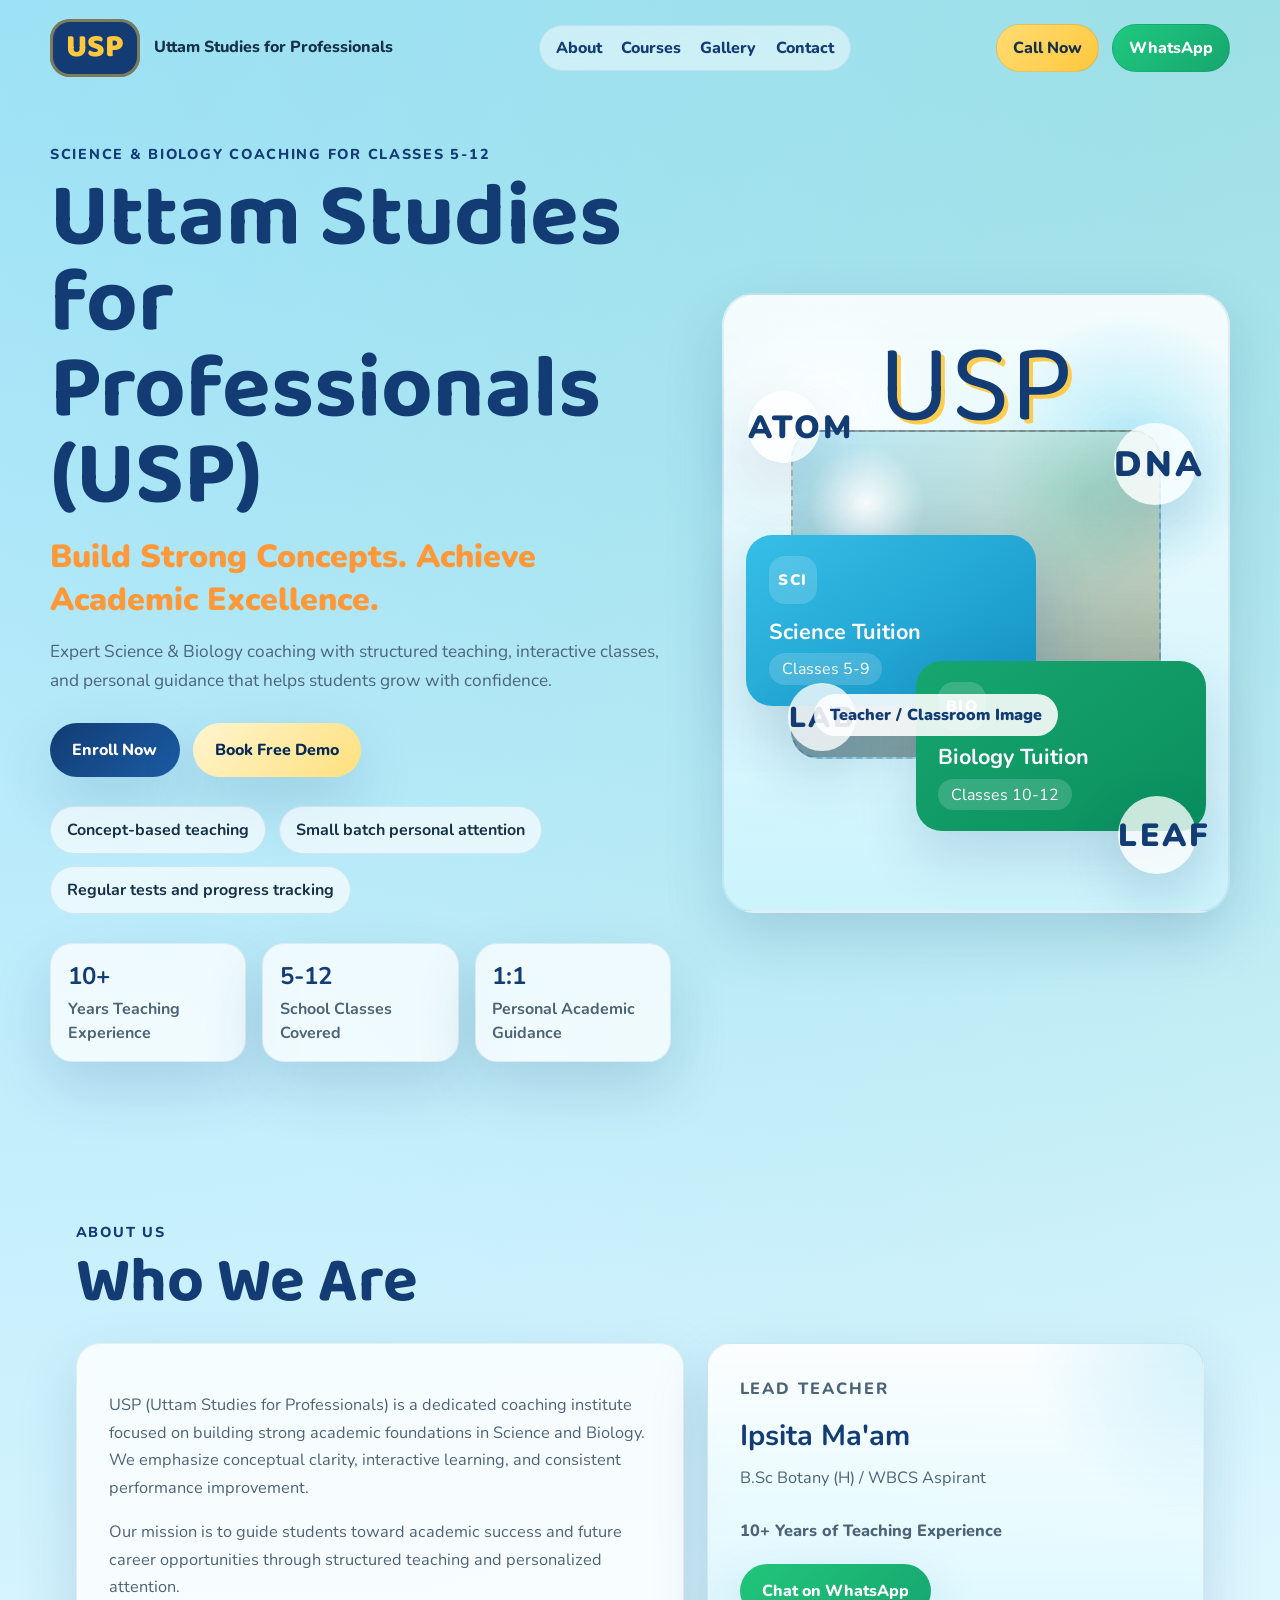
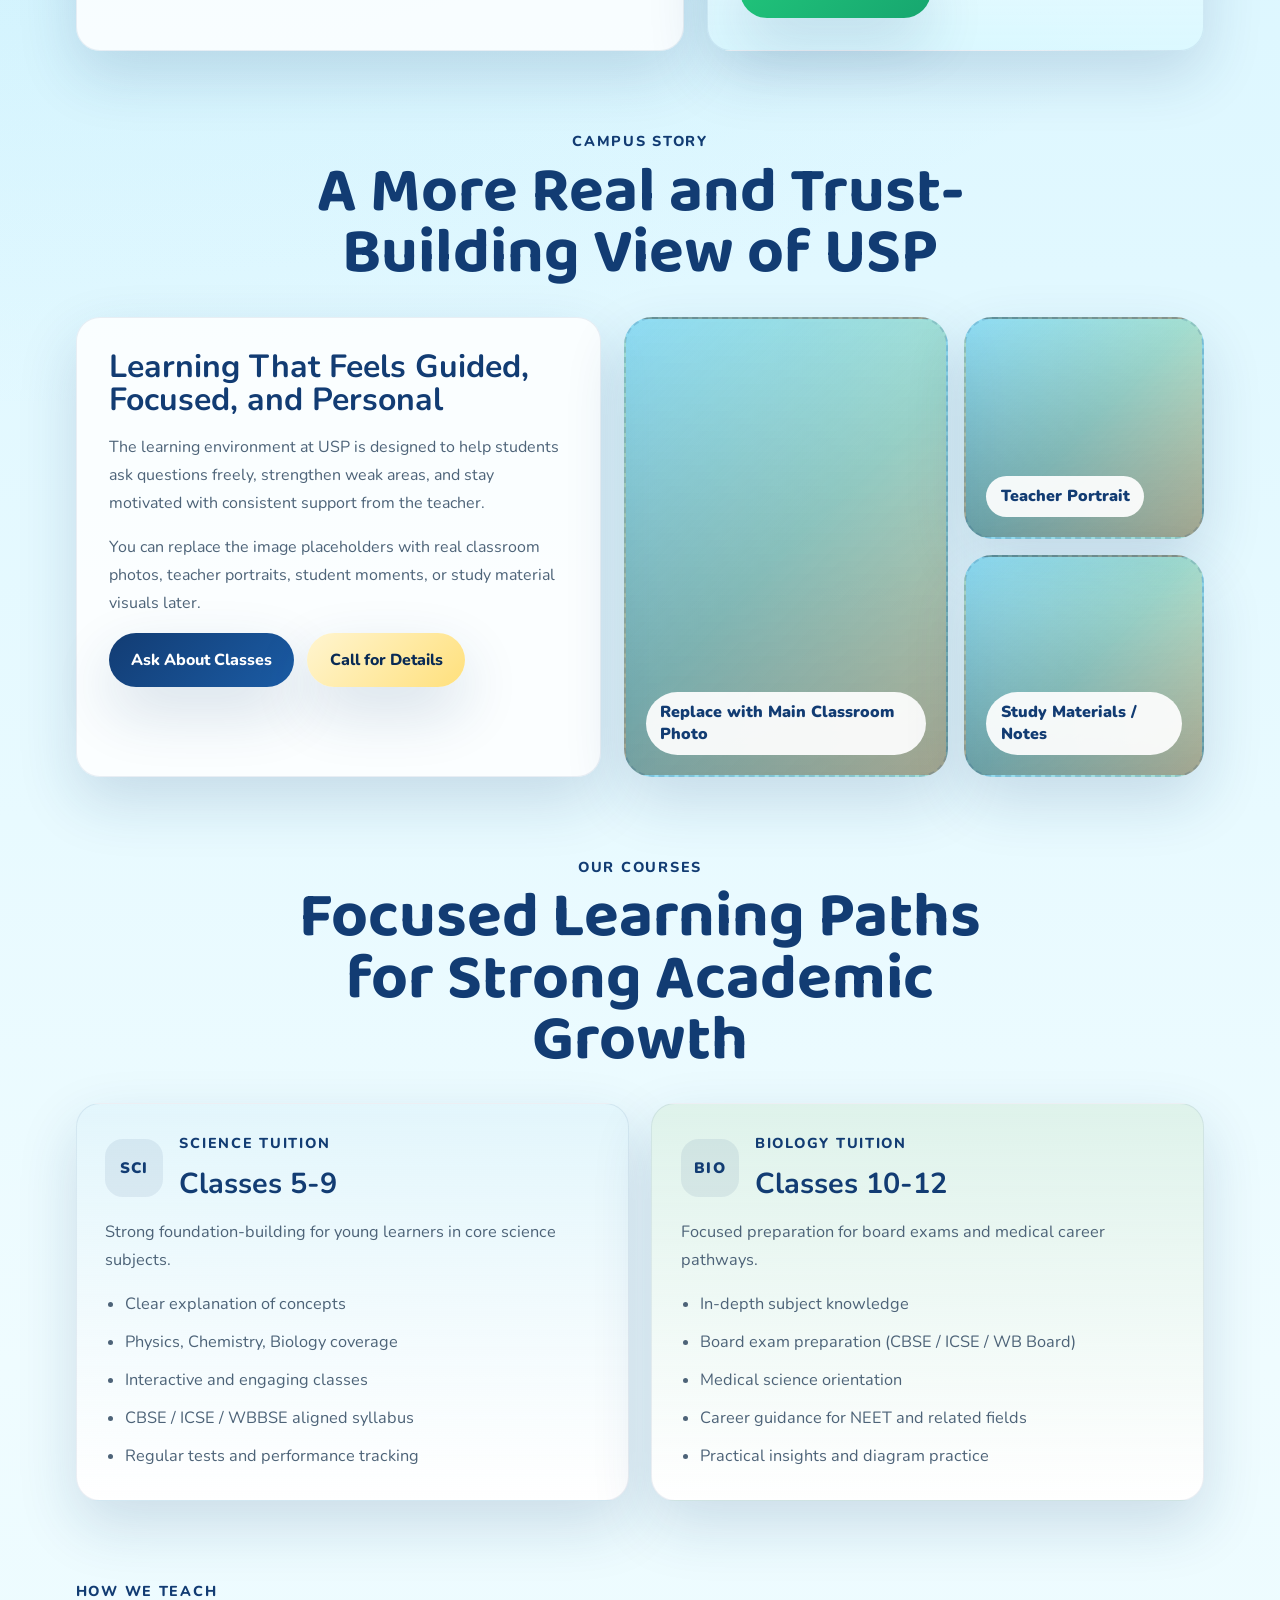
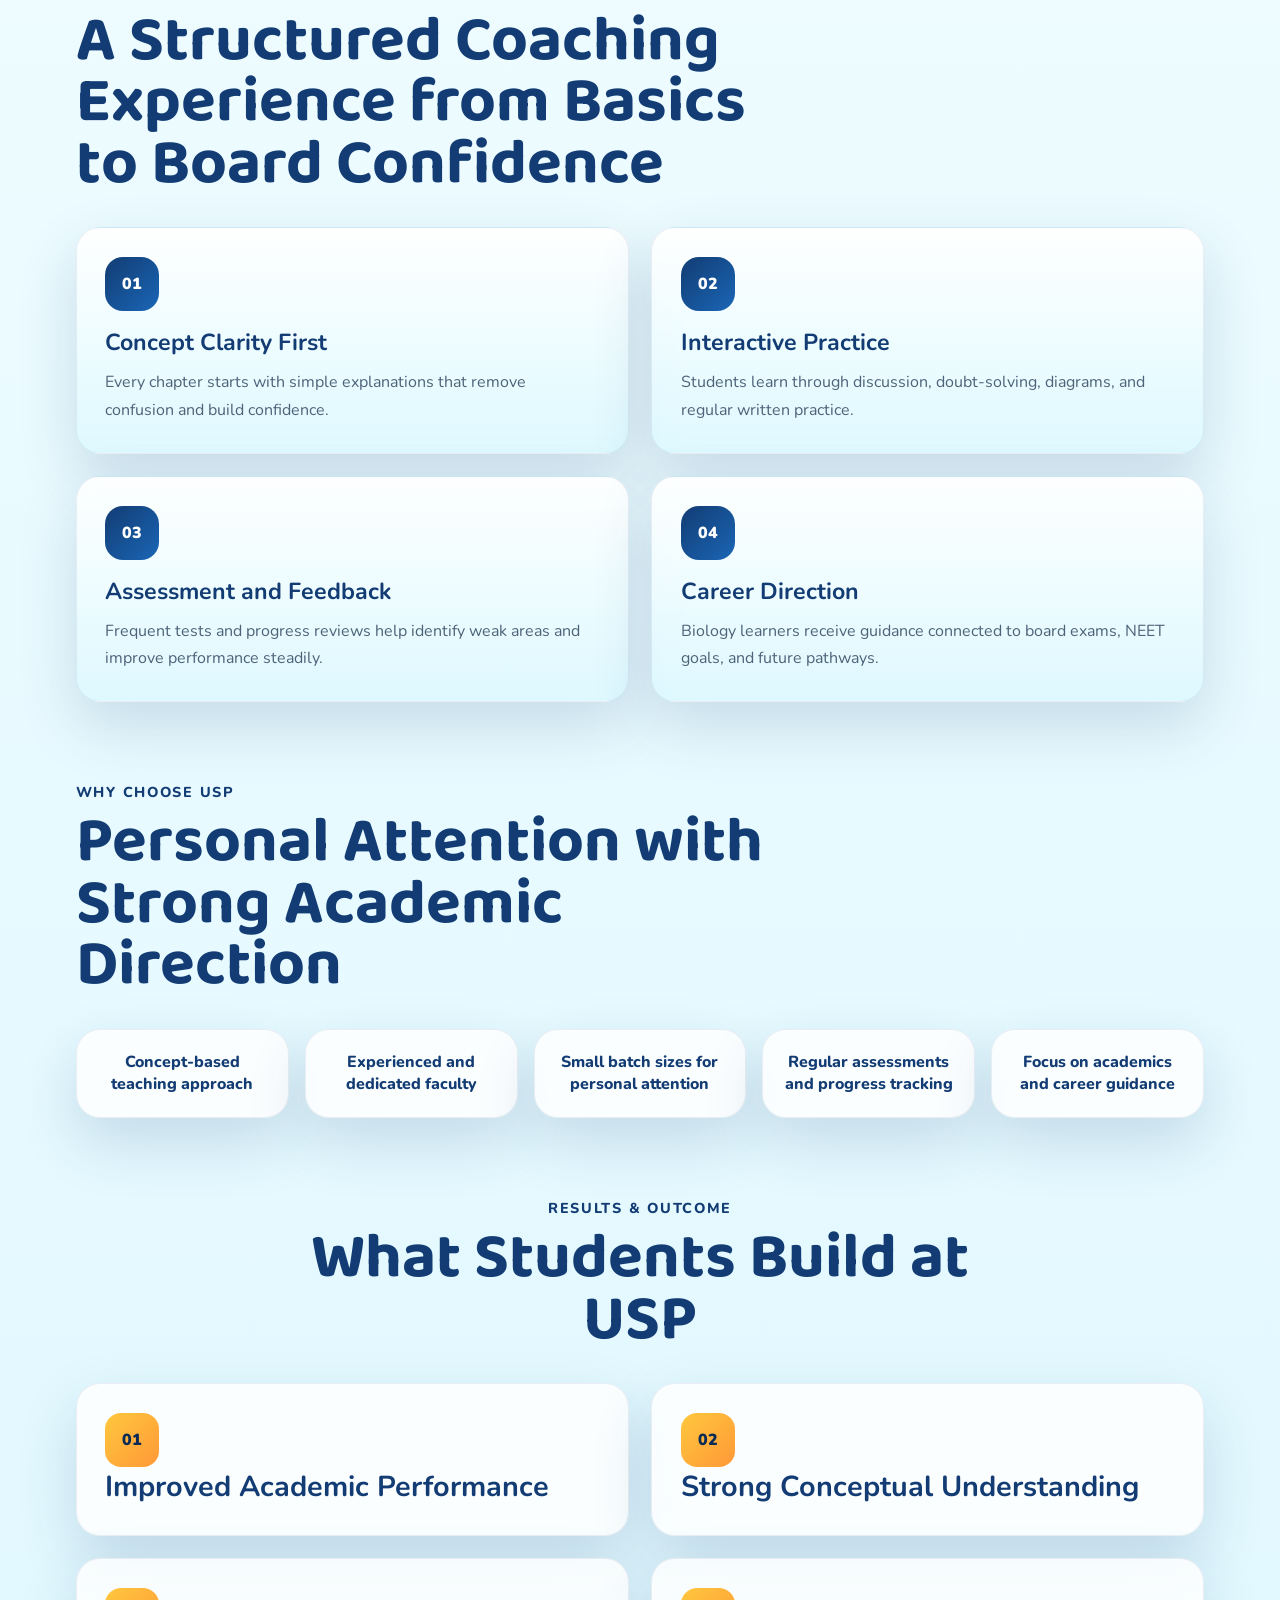
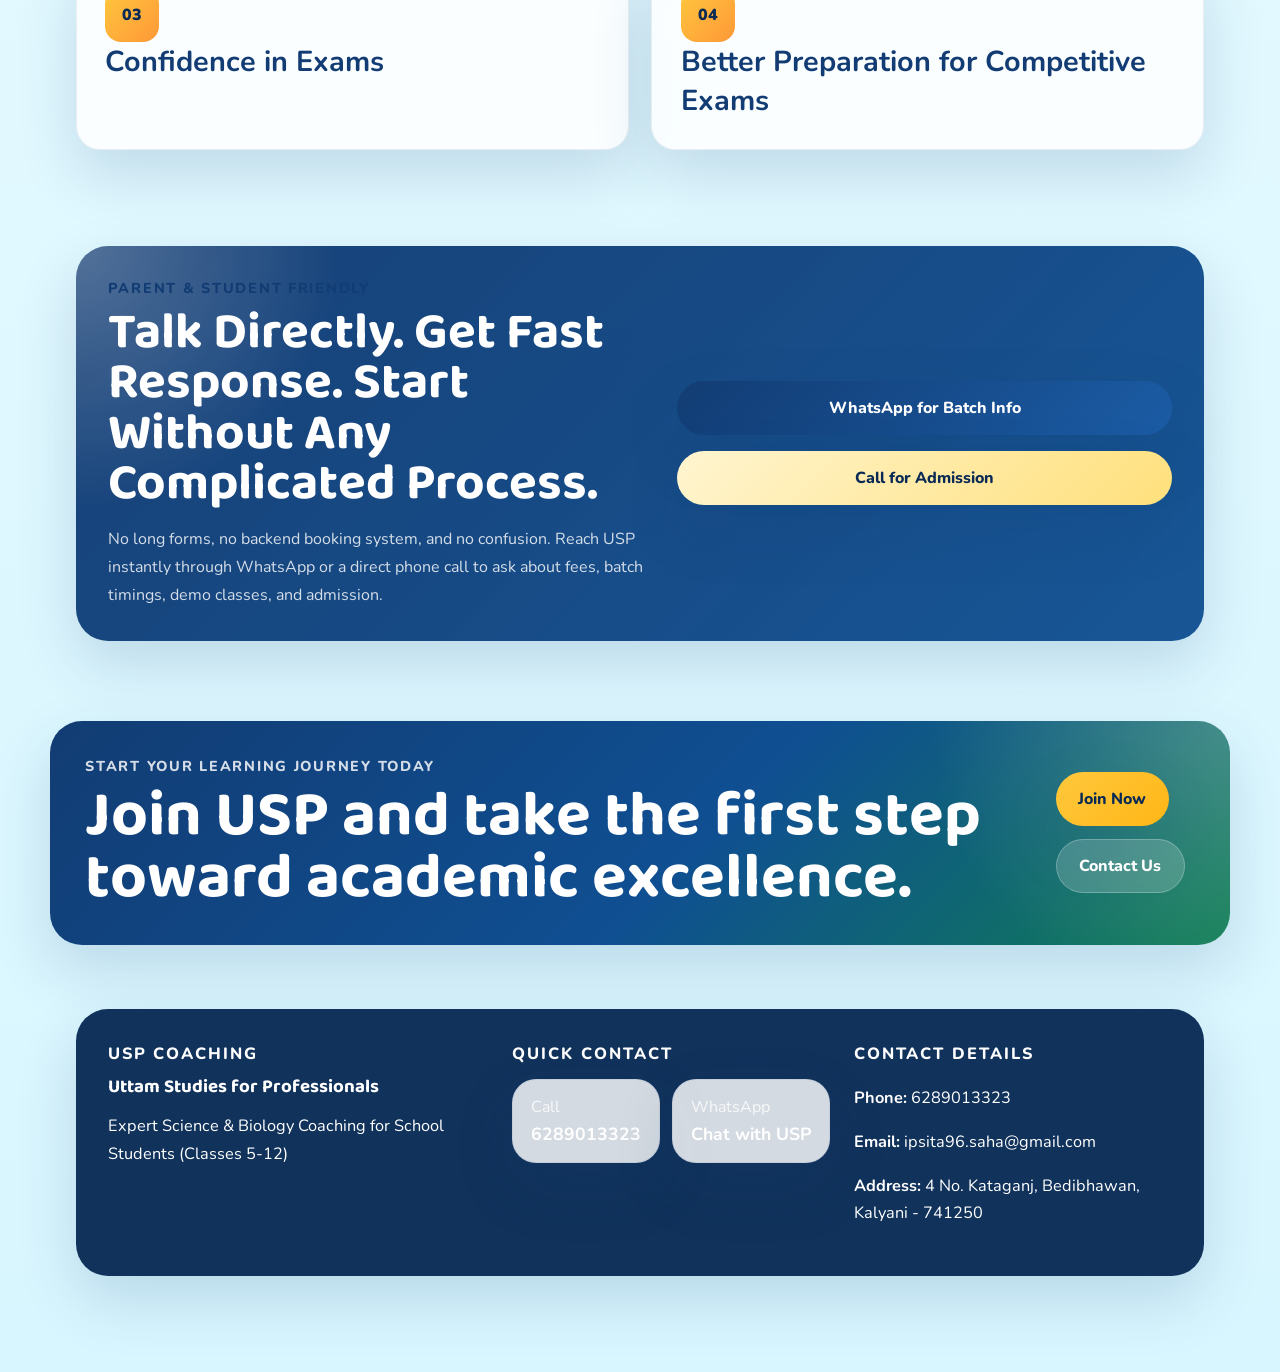
==== index.html @ 542efb3a "2nd commit" ====
<!DOCTYPE html>
<html lang="en">
<head>
  <meta charset="UTF-8">
  <meta name="viewport" content="width=device-width, initial-scale=1.0">
  <title>USP | Uttam Studies for Professionals</title>
  <meta
    name="description"
    content="Expert Science and Biology coaching for Classes 5-12 with concept-based learning, regular assessments, and personal guidance."
  >
  <link rel="preconnect" href="https://fonts.googleapis.com">
  <link rel="preconnect" href="https://fonts.gstatic.com" crossorigin>
  <link href="https://fonts.googleapis.com/css2?family=Baloo+2:wght@600;700&family=Nunito:wght@400;600;700;800&display=swap" rel="stylesheet">
  <link rel="stylesheet" href="styles.css">
</head>
<body>
  <div class="page-shell">
    <header class="hero">
      <nav class="topbar">
        <a class="brand" href="#home">
          <span class="brand-mark">USP</span>
          <span class="brand-text">Uttam Studies for Professionals</span>
        </a>
        <div class="topbar-links">
          <a href="#about">About</a>
          <a href="#courses">Courses</a>
          <a href="#gallery">Gallery</a>
          <a href="#contact">Contact</a>
        </div>
        <div class="topbar-actions">
          <a class="mini-action call" href="tel:+916289013323">Call Now</a>
          <a
            class="mini-action whatsapp"
            href="https://wa.me/916289013323?text=Hello%20USP%2C%20I%20want%20to%20know%20about%20admission."
            target="_blank"
            rel="noreferrer"
          >
            WhatsApp
          </a>
        </div>
      </nav>

      <section class="hero-panel" id="home">
        <div class="hero-copy">
          <p class="eyebrow">Science & Biology Coaching for Classes 5-12</p>
          <h1>Uttam Studies for Professionals (USP)</h1>
          <p class="subheading">Build Strong Concepts. Achieve Academic Excellence.</p>
          <p class="tagline">
            Expert Science & Biology coaching with structured teaching, interactive classes,
            and personal guidance that helps students grow with confidence.
          </p>

          <div class="hero-buttons">
            <a
              class="button primary"
              href="https://wa.me/916289013323?text=Hello%20USP%2C%20I%20want%20to%20enroll."
              target="_blank"
              rel="noreferrer"
            >
              Enroll Now
            </a>
            <a class="button secondary" href="tel:+916289013323">Book Free Demo</a>
          </div>

          <ul class="hero-highlights">
            <li>Concept-based teaching</li>
            <li>Small batch personal attention</li>
            <li>Regular tests and progress tracking</li>
          </ul>

          <div class="hero-stats">
            <div class="stat-chip">
              <strong>10+</strong>
              <span>Years Teaching Experience</span>
            </div>
            <div class="stat-chip">
              <strong>5-12</strong>
              <span>School Classes Covered</span>
            </div>
            <div class="stat-chip">
              <strong>1:1</strong>
              <span>Personal Academic Guidance</span>
            </div>
          </div>
        </div>

        <div class="hero-visual" aria-hidden="true">
          <div class="usp-badge">USP</div>
          <div class="visual-photo main-photo">
            <span>Teacher / Classroom Image</span>
          </div>
          <div class="visual-card science">
            <span class="icon">SCI</span>
            <strong>Science Tuition</strong>
            <span>Classes 5-9</span>
          </div>
          <div class="visual-card biology">
            <span class="icon">BIO</span>
            <strong>Biology Tuition</strong>
            <span>Classes 10-12</span>
          </div>
          <div class="floating atom">ATOM</div>
          <div class="floating dna">DNA</div>
          <div class="floating leaf">LEAF</div>
          <div class="floating flask">LAB</div>
        </div>
      </section>
    </header>

    <main>
      <section class="section about" id="about">
        <div class="section-heading">
          <p class="section-kicker">About Us</p>
          <h2>Who We Are</h2>
        </div>
        <div class="about-grid">
          <div class="about-copy card">
            <p>
              USP (Uttam Studies for Professionals) is a dedicated coaching institute focused on
              building strong academic foundations in Science and Biology. We emphasize conceptual
              clarity, interactive learning, and consistent performance improvement.
            </p>
            <p>
              Our mission is to guide students toward academic success and future career
              opportunities through structured teaching and personalized attention.
            </p>
          </div>

          <div class="teacher card">
            <p class="teacher-label">Lead Teacher</p>
            <h3>Ipsita Ma'am</h3>
            <p class="teacher-qual">B.Sc Botany (H) / WBCS Aspirant</p>
            <p class="teacher-exp">10+ Years of Teaching Experience</p>
            <a
              class="button tertiary"
              href="https://wa.me/916289013323?text=Hello%20Ipsita%20Ma%27am%2C%20I%20want%20to%20know%20more%20about%20USP."
              target="_blank"
              rel="noreferrer"
            >
              Chat on WhatsApp
            </a>
          </div>
        </div>
      </section>

      <section class="section image-story" id="gallery">
        <div class="section-heading centered">
          <p class="section-kicker">Campus Story</p>
          <h2>A More Real and Trust-Building View of USP</h2>
        </div>
        <div class="story-grid">
          <article class="story-copy card">
            <h3>Learning That Feels Guided, Focused, and Personal</h3>
            <p>
              The learning environment at USP is designed to help students ask questions freely,
              strengthen weak areas, and stay motivated with consistent support from the teacher.
            </p>
            <p>
              You can replace the image placeholders with real classroom photos, teacher portraits,
              student moments, or study material visuals later.
            </p>
            <div class="story-actions">
              <a
                class="button primary"
                href="https://wa.me/916289013323?text=Hello%20USP%2C%20I%20want%20to%20visit%20or%20know%20more%20about%20the%20classes."
                target="_blank"
                rel="noreferrer"
              >
                Ask About Classes
              </a>
              <a class="button secondary" href="tel:+916289013323">Call for Details</a>
            </div>
          </article>

          <div class="gallery-grid">
            <div class="gallery-card large">
              <span>Replace with Main Classroom Photo</span>
            </div>
            <div class="gallery-card">
              <span>Teacher Portrait</span>
            </div>
            <div class="gallery-card">
              <span>Study Materials / Notes</span>
            </div>
          </div>
        </div>
      </section>

      <section class="section courses" id="courses">
        <div class="section-heading centered">
          <p class="section-kicker">Our Courses</p>
          <h2>Focused Learning Paths for Strong Academic Growth</h2>
        </div>

        <div class="course-grid">
          <article class="course-card science-card">
            <div class="course-head">
              <span class="course-icon">SCI</span>
              <div>
                <p class="course-tag">Science Tuition</p>
                <h3>Classes 5-9</h3>
              </div>
            </div>
            <p class="course-desc">
              Strong foundation-building for young learners in core science subjects.
            </p>
            <ul class="feature-list">
              <li>Clear explanation of concepts</li>
              <li>Physics, Chemistry, Biology coverage</li>
              <li>Interactive and engaging classes</li>
              <li>CBSE / ICSE / WBBSE aligned syllabus</li>
              <li>Regular tests and performance tracking</li>
            </ul>
          </article>

          <article class="course-card biology-card">
            <div class="course-head">
              <span class="course-icon">BIO</span>
              <div>
                <p class="course-tag">Biology Tuition</p>
                <h3>Classes 10-12</h3>
              </div>
            </div>
            <p class="course-desc">
              Focused preparation for board exams and medical career pathways.
            </p>
            <ul class="feature-list">
              <li>In-depth subject knowledge</li>
              <li>Board exam preparation (CBSE / ICSE / WB Board)</li>
              <li>Medical science orientation</li>
              <li>Career guidance for NEET and related fields</li>
              <li>Practical insights and diagram practice</li>
            </ul>
          </article>
        </div>
      </section>

      <section class="section process" id="experience">
        <div class="section-heading">
          <p class="section-kicker">How We Teach</p>
          <h2>A Structured Coaching Experience from Basics to Board Confidence</h2>
        </div>
        <div class="process-grid">
          <article class="process-card">
            <span>01</span>
            <h3>Concept Clarity First</h3>
            <p>Every chapter starts with simple explanations that remove confusion and build confidence.</p>
          </article>
          <article class="process-card">
            <span>02</span>
            <h3>Interactive Practice</h3>
            <p>Students learn through discussion, doubt-solving, diagrams, and regular written practice.</p>
          </article>
          <article class="process-card">
            <span>03</span>
            <h3>Assessment and Feedback</h3>
            <p>Frequent tests and progress reviews help identify weak areas and improve performance steadily.</p>
          </article>
          <article class="process-card">
            <span>04</span>
            <h3>Career Direction</h3>
            <p>Biology learners receive guidance connected to board exams, NEET goals, and future pathways.</p>
          </article>
        </div>
      </section>

      <section class="section reasons" id="why-us">
        <div class="section-heading">
          <p class="section-kicker">Why Choose USP</p>
          <h2>Personal Attention with Strong Academic Direction</h2>
        </div>
        <div class="pill-grid">
          <div class="pill-card">Concept-based teaching approach</div>
          <div class="pill-card">Experienced and dedicated faculty</div>
          <div class="pill-card">Small batch sizes for personal attention</div>
          <div class="pill-card">Regular assessments and progress tracking</div>
          <div class="pill-card">Focus on academics and career guidance</div>
        </div>
      </section>

      <section class="section outcomes" id="results">
        <div class="section-heading centered">
          <p class="section-kicker">Results & Outcome</p>
          <h2>What Students Build at USP</h2>
        </div>
        <div class="outcome-grid">
          <div class="outcome-card">
            <span>01</span>
            <h3>Improved Academic Performance</h3>
          </div>
          <div class="outcome-card">
            <span>02</span>
            <h3>Strong Conceptual Understanding</h3>
          </div>
          <div class="outcome-card">
            <span>03</span>
            <h3>Confidence in Exams</h3>
          </div>
          <div class="outcome-card">
            <span>04</span>
            <h3>Better Preparation for Competitive Exams</h3>
          </div>
        </div>
      </section>

      <section class="section highlight-strip">
        <div class="highlight-panel">
          <div class="highlight-copy">
            <p class="section-kicker">Parent & Student Friendly</p>
            <h2>Talk Directly. Get Fast Response. Start Without Any Complicated Process.</h2>
            <p>
              No long forms, no backend booking system, and no confusion. Reach USP instantly through
              WhatsApp or a direct phone call to ask about fees, batch timings, demo classes, and admission.
            </p>
          </div>
          <div class="highlight-actions">
            <a
              class="button primary"
              href="https://wa.me/916289013323?text=Hello%20USP%2C%20please%20share%20batch%20timings%20and%20fees."
              target="_blank"
              rel="noreferrer"
            >
              WhatsApp for Batch Info
            </a>
            <a class="button secondary" href="tel:+916289013323">Call for Admission</a>
          </div>
        </div>
      </section>

      <section class="section cta-banner" id="join">
        <div class="cta-copy">
          <p class="section-kicker light">Start Your Learning Journey Today</p>
          <h2>Join USP and take the first step toward academic excellence.</h2>
        </div>
        <div class="cta-actions">
          <a
            class="button primary light"
            href="https://wa.me/916289013323?text=Hello%20USP%2C%20I%20want%20to%20join%20the%20classes."
            target="_blank"
            rel="noreferrer"
          >
            Join Now
          </a>
          <a class="button secondary light" href="tel:+916289013323">Contact Us</a>
        </div>
      </section>
    </main>

    <footer class="footer" id="contact">
      <div class="footer-grid">
        <div>
          <p class="footer-title">USP Coaching</p>
          <h3>Uttam Studies for Professionals</h3>
          <p>Expert Science & Biology Coaching for School Students (Classes 5-12)</p>
        </div>

        <div>
          <p class="footer-title">Quick Contact</p>
          <div class="footer-actions">
            <a class="contact-card" href="tel:+916289013323">
              <span>Call</span>
              <strong>6289013323</strong>
            </a>
            <a
              class="contact-card"
              href="https://wa.me/916289013323?text=Hello%20USP%2C%20please%20share%20course%20details."
              target="_blank"
              rel="noreferrer"
            >
              <span>WhatsApp</span>
              <strong>Chat with USP</strong>
            </a>
          </div>
        </div>

        <div>
          <p class="footer-title">Contact Details</p>
          <p><strong>Phone:</strong> 6289013323</p>
          <p><strong>Email:</strong> ipsita96.saha@gmail.com</p>
          <p><strong>Address:</strong> 4 No. Kataganj, Bedibhawan, Kalyani - 741250</p>
        </div>
      </div>
    </footer>

    <div class="mobile-bar">
      <a class="mobile-action call" href="tel:+916289013323">Call</a>
      <a
        class="mobile-action whatsapp"
        href="https://wa.me/916289013323?text=Hello%20USP%2C%20I%20need%20admission%20details."
        target="_blank"
        rel="noreferrer"
      >
        WhatsApp
      </a>
    </div>
  </div>
</body>
</html>
---- styles.css ----
:root {
  --bg: #dff7ff;
  --bg-soft: #f6fdff;
  --navy: #123c73;
  --navy-deep: #092a55;
  --sky: #36bee8;
  --sky-soft: #7ddcf6;
  --green: #17a66f;
  --green-deep: #0f7d53;
  --sun: #ffc83d;
  --orange: #ff9838;
  --ink: #173047;
  --muted: #4d6378;
  --white: #ffffff;
  --shadow: 0 24px 60px rgba(18, 60, 115, 0.16);
  --radius-xl: 32px;
  --radius-lg: 24px;
  --radius-md: 18px;
}

* {
  box-sizing: border-box;
}

html {
  scroll-behavior: smooth;
}

body {
  margin: 0;
  font-family: "Nunito", "Segoe UI", sans-serif;
  color: var(--ink);
  background:
    radial-gradient(circle at top left, rgba(54, 190, 232, 0.28), transparent 32%),
    radial-gradient(circle at top right, rgba(23, 166, 111, 0.18), transparent 24%),
    linear-gradient(180deg, #c9f1ff 0%, #effcff 48%, #d8f6ff 100%);
}

a {
  color: inherit;
  text-decoration: none;
}

.page-shell {
  overflow: hidden;
}

.hero,
.section,
.footer {
  padding-left: clamp(1rem, 2vw, 2rem);
  padding-right: clamp(1rem, 2vw, 2rem);
}

.topbar {
  max-width: 1180px;
  margin: 0 auto;
  padding-top: 1.2rem;
  display: flex;
  align-items: center;
  justify-content: space-between;
  gap: 1rem;
}

.brand {
  display: inline-flex;
  align-items: center;
  gap: 0.9rem;
  font-weight: 800;
}

.brand-mark {
  display: inline-flex;
  align-items: center;
  justify-content: center;
  min-width: 78px;
  height: 58px;
  padding: 0 1rem;
  border-radius: 20px;
  background: var(--navy);
  color: var(--sun);
  font-family: "Baloo 2", cursive;
  font-size: 2rem;
  line-height: 1;
  box-shadow: inset 0 0 0 3px rgba(255, 200, 61, 0.45);
}

.brand-text {
  max-width: 260px;
  font-size: 1rem;
  line-height: 1.1;
}

.topbar-links {
  display: inline-flex;
  align-items: center;
  gap: 1.2rem;
  padding: 0.7rem 1rem;
  border-radius: 999px;
  background: rgba(255, 255, 255, 0.48);
  border: 1px solid rgba(18, 60, 115, 0.08);
  backdrop-filter: blur(12px);
}

.topbar-links a {
  font-weight: 800;
  color: var(--navy);
}

.topbar-actions,
.hero-buttons,
.cta-actions,
.footer-actions,
.story-actions {
  display: flex;
  flex-wrap: wrap;
  gap: 0.8rem;
}

.mini-action,
.button,
.mobile-action {
  border-radius: 999px;
  font-weight: 800;
  transition: transform 180ms ease, box-shadow 180ms ease, background 180ms ease;
}

.mini-action:hover,
.button:hover,
.mobile-action:hover {
  transform: translateY(-2px);
}

.mini-action {
  padding: 0.75rem 1rem;
  background: rgba(255, 255, 255, 0.72);
  border: 1px solid rgba(18, 60, 115, 0.12);
}

.mini-action.whatsapp,
.mobile-action.whatsapp {
  background: linear-gradient(135deg, #1ec97f, var(--green));
  color: var(--white);
}

.mini-action.call,
.mobile-action.call {
  background: linear-gradient(135deg, #ffdc73, var(--sun));
}

.hero-panel {
  max-width: 1180px;
  margin: 1.2rem auto 0;
  min-height: calc(100vh - 5rem);
  display: grid;
  grid-template-columns: 1.1fr 0.9fr;
  align-items: center;
  gap: clamp(1.5rem, 4vw, 4rem);
  padding: 3rem 0 5rem;
}

.eyebrow,
.section-kicker,
.course-tag,
.teacher-label,
.footer-title {
  margin: 0 0 0.65rem;
  font-size: 0.9rem;
  font-weight: 800;
  text-transform: uppercase;
  letter-spacing: 0.12em;
}

.eyebrow,
.section-kicker,
.course-tag {
  color: var(--navy);
}

.section-kicker.light {
  color: rgba(255, 255, 255, 0.82);
}

.hero-copy h1,
.section-heading h2,
.cta-copy h2,
.footer h3 {
  margin: 0;
  font-family: "Baloo 2", cursive;
  line-height: 0.96;
}

.hero-copy h1 {
  max-width: 620px;
  font-size: clamp(3rem, 7vw, 5.8rem);
  color: var(--navy);
}

.subheading {
  margin: 1rem 0 0;
  font-size: clamp(1.3rem, 2.5vw, 2rem);
  font-weight: 900;
  color: var(--orange);
}

.tagline {
  max-width: 610px;
  margin: 1rem 0 0;
  font-size: 1.08rem;
  line-height: 1.7;
  color: var(--muted);
}

.hero-buttons {
  margin-top: 1.7rem;
}

.button {
  display: inline-flex;
  align-items: center;
  justify-content: center;
  min-height: 54px;
  padding: 0.9rem 1.4rem;
  box-shadow: var(--shadow);
}

.button.primary {
  background: linear-gradient(135deg, var(--navy), #1b5ca5);
  color: var(--white);
}

.button.primary.light {
  background: linear-gradient(135deg, var(--sun), #ffb616);
  color: var(--navy-deep);
}

.button.secondary {
  background: linear-gradient(135deg, #fff5d0, #ffe07c);
  color: var(--navy-deep);
}

.button.secondary.light {
  background: rgba(255, 255, 255, 0.18);
  color: var(--white);
  border: 1px solid rgba(255, 255, 255, 0.24);
  box-shadow: none;
}

.button.tertiary {
  width: fit-content;
  background: linear-gradient(135deg, #21c67b, var(--green));
  color: var(--white);
}

.hero-highlights {
  display: flex;
  flex-wrap: wrap;
  gap: 0.8rem;
  padding: 0;
  margin: 1.8rem 0 0;
  list-style: none;
}

.hero-highlights li {
  padding: 0.75rem 1rem;
  border-radius: 999px;
  background: rgba(255, 255, 255, 0.65);
  border: 1px solid rgba(18, 60, 115, 0.1);
  font-weight: 700;
}

.hero-stats {
  display: grid;
  grid-template-columns: repeat(3, minmax(0, 1fr));
  gap: 1rem;
  margin-top: 1.8rem;
}

.stat-chip {
  padding: 1rem 1.05rem;
  border-radius: 22px;
  background: rgba(255, 255, 255, 0.75);
  border: 1px solid rgba(18, 60, 115, 0.08);
  box-shadow: var(--shadow);
}

.stat-chip strong {
  display: block;
  font-size: 1.5rem;
  color: var(--navy);
}

.stat-chip span {
  display: block;
  margin-top: 0.3rem;
  line-height: 1.5;
  color: var(--muted);
  font-weight: 700;
}

.hero-visual {
  position: relative;
  min-height: 620px;
  border-radius: var(--radius-xl);
  background:
    radial-gradient(circle at 20% 20%, rgba(255, 255, 255, 0.92), transparent 20%),
    radial-gradient(circle at 80% 25%, rgba(125, 220, 246, 0.5), transparent 22%),
    linear-gradient(180deg, rgba(255, 255, 255, 0.88), rgba(208, 246, 255, 0.8));
  border: 2px solid rgba(18, 60, 115, 0.08);
  box-shadow: var(--shadow);
}

.visual-photo {
  position: absolute;
  inset: 8.4rem 4.2rem 9.5rem 4.2rem;
  display: flex;
  align-items: flex-end;
  justify-content: flex-start;
  padding: 1.3rem;
  border-radius: 28px;
  background:
    linear-gradient(180deg, rgba(255, 255, 255, 0.08), rgba(9, 42, 85, 0.35)),
    linear-gradient(135deg, rgba(54, 190, 232, 0.45), rgba(255, 200, 61, 0.38));
  border: 2px dashed rgba(18, 60, 115, 0.2);
  overflow: hidden;
}

.visual-photo::before {
  content: "";
  position: absolute;
  inset: 0;
  background:
    radial-gradient(circle at 20% 22%, rgba(255, 255, 255, 0.9), transparent 15%),
    radial-gradient(circle at 80% 20%, rgba(23, 166, 111, 0.16), transparent 25%),
    linear-gradient(180deg, rgba(255, 255, 255, 0.18), transparent 60%);
}

.visual-photo span {
  position: relative;
  z-index: 1;
  padding: 0.65rem 1rem;
  border-radius: 999px;
  background: rgba(255, 255, 255, 0.88);
  color: var(--navy);
  font-weight: 900;
}

.usp-badge {
  position: absolute;
  top: 2.3rem;
  left: 50%;
  transform: translateX(-50%);
  font-family: "Baloo 2", cursive;
  font-size: clamp(4rem, 9vw, 7rem);
  line-height: 1;
  color: var(--navy);
  text-shadow: 4px 4px 0 rgba(255, 200, 61, 0.9);
}

.visual-card {
  position: absolute;
  width: min(290px, calc(100% - 2rem));
  padding: 1.3rem 1.4rem;
  border-radius: 26px;
  box-shadow: var(--shadow);
  color: var(--white);
}

.visual-card strong {
  display: block;
  font-size: 1.35rem;
}

.visual-card span:last-child {
  display: inline-block;
  margin-top: 0.4rem;
  padding: 0.3rem 0.8rem;
  border-radius: 999px;
  background: rgba(255, 255, 255, 0.16);
}

.visual-card .icon {
  display: inline-flex;
  align-items: center;
  justify-content: center;
  width: 48px;
  height: 48px;
  margin-bottom: 0.8rem;
  border-radius: 16px;
  background: rgba(255, 255, 255, 0.16);
  font-size: 0.95rem;
  letter-spacing: 0.08em;
  font-weight: 900;
}

.visual-card.science {
  top: 15rem;
  left: 1.4rem;
  background: linear-gradient(145deg, var(--sky), #1493c3);
}

.visual-card.biology {
  right: 1.4rem;
  bottom: 5rem;
  background: linear-gradient(145deg, var(--green), #0a8e5d);
}

.floating {
  position: absolute;
  display: grid;
  place-items: center;
  border-radius: 50%;
  background: rgba(255, 255, 255, 0.78);
  box-shadow: var(--shadow);
  animation: drift 5.8s ease-in-out infinite;
  font-size: 0.82rem;
  font-weight: 900;
  letter-spacing: 0.08em;
  color: var(--navy);
}

.floating.atom {
  top: 6rem;
  left: 1.5rem;
  width: 72px;
  height: 72px;
  font-size: 2rem;
}

.floating.dna {
  top: 8rem;
  right: 2rem;
  width: 82px;
  height: 82px;
  font-size: 2.2rem;
  animation-delay: 0.8s;
}

.floating.leaf {
  bottom: 2.3rem;
  right: 2rem;
  width: 78px;
  height: 78px;
  font-size: 2rem;
  animation-delay: 1.6s;
}

.floating.flask {
  bottom: 10rem;
  left: 4rem;
  width: 68px;
  height: 68px;
  font-size: 1.8rem;
  animation-delay: 2.4s;
}

.section {
  max-width: 1180px;
  margin: 0 auto;
  padding-top: 5rem;
}

.section-heading {
  max-width: 720px;
}

.section-heading.centered {
  text-align: center;
  margin-left: auto;
  margin-right: auto;
}

.section-heading h2,
.cta-copy h2 {
  font-size: clamp(2.3rem, 5vw, 4rem);
  color: var(--navy);
}

.card,
.course-card,
.pill-card,
.outcome-card,
.contact-card {
  border-radius: var(--radius-lg);
  background: rgba(255, 255, 255, 0.82);
  border: 1px solid rgba(18, 60, 115, 0.08);
  box-shadow: var(--shadow);
}

.about-grid {
  display: grid;
  grid-template-columns: 1.1fr 0.9fr;
  gap: 1.4rem;
  margin-top: 1.8rem;
}

.image-story {
  position: relative;
}

.story-grid {
  display: grid;
  grid-template-columns: 0.95fr 1.05fr;
  gap: 1.4rem;
  margin-top: 2rem;
}

.story-copy {
  padding: 2rem;
}

.story-copy h3 {
  margin: 0 0 1rem;
  font-size: 2rem;
  line-height: 1.05;
  color: var(--navy);
}

.story-copy p {
  color: var(--muted);
  line-height: 1.75;
}

.gallery-grid {
  display: grid;
  grid-template-columns: 1.15fr 0.85fr;
  gap: 1rem;
}

.gallery-card {
  min-height: 220px;
  border-radius: 28px;
  padding: 1.25rem;
  display: flex;
  align-items: flex-end;
  background:
    linear-gradient(180deg, rgba(255, 255, 255, 0.08), rgba(9, 42, 85, 0.34)),
    linear-gradient(135deg, rgba(54, 190, 232, 0.54), rgba(23, 166, 111, 0.34), rgba(255, 200, 61, 0.42));
  border: 2px dashed rgba(18, 60, 115, 0.16);
  box-shadow: var(--shadow);
}

.gallery-card.large {
  min-height: 460px;
  grid-row: span 2;
}

.gallery-card span {
  padding: 0.6rem 0.9rem;
  border-radius: 999px;
  background: rgba(255, 255, 255, 0.92);
  font-weight: 900;
  color: var(--navy);
}

.about-copy,
.teacher {
  padding: 2rem;
}

.about-copy p,
.teacher p,
.course-desc,
.feature-list li,
.footer p {
  font-size: 1.02rem;
  line-height: 1.7;
  color: var(--muted);
}

.teacher {
  display: flex;
  flex-direction: column;
  justify-content: space-between;
  background:
    radial-gradient(circle at top right, rgba(54, 190, 232, 0.2), transparent 30%),
    linear-gradient(180deg, rgba(255, 255, 255, 0.92), rgba(218, 248, 255, 0.8));
}

.teacher h3,
.course-head h3,
.outcome-card h3 {
  margin: 0;
  font-size: 1.8rem;
  color: var(--navy);
}

.teacher-qual,
.teacher-exp {
  margin-top: 0.5rem;
}

.teacher-exp {
  font-weight: 800;
  color: var(--green-deep);
}

.course-grid,
.outcome-grid,
.process-grid {
  display: grid;
  grid-template-columns: repeat(2, minmax(0, 1fr));
  gap: 1.4rem;
  margin-top: 2rem;
}

.process-card {
  padding: 1.8rem;
  border-radius: var(--radius-lg);
  background:
    linear-gradient(180deg, rgba(255, 255, 255, 0.94), rgba(218, 248, 255, 0.76));
  border: 1px solid rgba(18, 60, 115, 0.08);
  box-shadow: var(--shadow);
}

.process-card span {
  display: inline-flex;
  align-items: center;
  justify-content: center;
  width: 54px;
  height: 54px;
  border-radius: 18px;
  background: linear-gradient(135deg, var(--navy), #1a66b6);
  color: var(--white);
  font-weight: 900;
}

.process-card h3 {
  margin: 1rem 0 0.7rem;
  font-size: 1.45rem;
  color: var(--navy);
}

.process-card p {
  margin: 0;
  line-height: 1.7;
  color: var(--muted);
}

.course-card {
  padding: 1.8rem;
}

.science-card {
  background:
    linear-gradient(180deg, rgba(54, 190, 232, 0.14), rgba(255, 255, 255, 0.96)),
    var(--white);
}

.biology-card {
  background:
    linear-gradient(180deg, rgba(23, 166, 111, 0.14), rgba(255, 255, 255, 0.96)),
    var(--white);
}

.course-head {
  display: flex;
  align-items: center;
  gap: 1rem;
}

.course-icon {
  display: grid;
  place-items: center;
  width: 58px;
  height: 58px;
  border-radius: 18px;
  background: rgba(18, 60, 115, 0.08);
  font-size: 0.95rem;
  font-weight: 900;
  letter-spacing: 0.08em;
  color: var(--navy);
}

.feature-list {
  margin: 1rem 0 0;
  padding-left: 1.2rem;
}

.feature-list li + li {
  margin-top: 0.65rem;
}

.pill-grid {
  display: grid;
  grid-template-columns: repeat(5, minmax(0, 1fr));
  gap: 1rem;
  margin-top: 2rem;
}

.pill-card {
  padding: 1.35rem 1rem;
  text-align: center;
  font-weight: 800;
  color: var(--navy);
}

.outcome-card {
  padding: 1.8rem;
}

.outcome-card span {
  display: inline-flex;
  align-items: center;
  justify-content: center;
  width: 54px;
  height: 54px;
  border-radius: 16px;
  background: linear-gradient(135deg, var(--sun), var(--orange));
  color: var(--navy-deep);
  font-weight: 900;
}

.highlight-strip {
  margin-top: 1rem;
}

.highlight-panel {
  display: grid;
  grid-template-columns: 1.05fr 0.95fr;
  gap: 1.4rem;
  padding: 2rem;
  border-radius: var(--radius-xl);
  background:
    radial-gradient(circle at top left, rgba(255, 255, 255, 0.26), transparent 22%),
    linear-gradient(135deg, rgba(18, 60, 115, 0.98), rgba(15, 79, 146, 0.96));
  box-shadow: var(--shadow);
}

.highlight-copy h2 {
  margin: 0;
  font-family: "Baloo 2", cursive;
  font-size: clamp(2rem, 4vw, 3.5rem);
  line-height: 0.98;
  color: var(--white);
}

.highlight-copy p:last-child {
  margin-bottom: 0;
  color: rgba(255, 255, 255, 0.82);
  line-height: 1.75;
}

.highlight-actions {
  display: flex;
  flex-direction: column;
  justify-content: center;
  gap: 1rem;
}

.cta-banner {
  margin-top: 5rem;
  padding: 2.2rem;
  border-radius: var(--radius-xl);
  background:
    radial-gradient(circle at top right, rgba(255, 255, 255, 0.22), transparent 25%),
    linear-gradient(135deg, var(--navy) 0%, #0f4f92 55%, var(--green-deep) 100%);
  color: var(--white);
  display: flex;
  align-items: center;
  justify-content: space-between;
  gap: 1.5rem;
  box-shadow: var(--shadow);
}

.cta-copy h2 {
  color: var(--white);
}

.footer {
  max-width: 1180px;
  margin: 4rem auto 6rem;
  padding-top: 0;
}

.footer-grid {
  display: grid;
  grid-template-columns: 1.2fr 1fr 1fr;
  gap: 1.4rem;
  padding: 2rem;
  border-radius: var(--radius-xl);
  background: rgba(9, 42, 85, 0.96);
  box-shadow: var(--shadow);
}

.footer h3,
.footer p,
.footer-title,
.contact-card span,
.contact-card strong {
  color: var(--white);
}

.contact-card {
  display: block;
  padding: 1rem 1.1rem;
}

.contact-card span {
  display: block;
  opacity: 0.82;
}

.contact-card strong {
  display: block;
  margin-top: 0.25rem;
  font-size: 1.1rem;
}

.mobile-bar {
  position: fixed;
  left: 1rem;
  right: 1rem;
  bottom: 1rem;
  z-index: 20;
  display: none;
  gap: 0.75rem;
}

.mobile-action {
  flex: 1;
  display: inline-flex;
  justify-content: center;
  align-items: center;
  min-height: 54px;
  box-shadow: 0 18px 40px rgba(9, 42, 85, 0.28);
}

@keyframes drift {
  0%,
  100% {
    transform: translateY(0);
  }
  50% {
    transform: translateY(-10px);
  }
}

@media (max-width: 1024px) {
  .hero-panel,
  .about-grid,
  .course-grid,
  .story-grid,
  .highlight-panel,
  .footer-grid,
  .cta-banner {
    grid-template-columns: 1fr;
  }

  .hero-panel {
    min-height: auto;
    padding-bottom: 3rem;
  }

  .pill-grid {
    grid-template-columns: repeat(2, minmax(0, 1fr));
  }

  .outcome-grid,
  .process-grid {
    grid-template-columns: repeat(2, minmax(0, 1fr));
  }

  .hero-visual {
    min-height: 520px;
  }

  .topbar-links {
    display: none;
  }
}

@media (max-width: 720px) {
  .topbar {
    align-items: flex-start;
    flex-direction: column;
  }

  .brand {
    align-items: flex-start;
  }

  .brand-text {
    max-width: none;
  }

  .hero-copy h1 {
    font-size: clamp(2.5rem, 15vw, 4rem);
  }

  .hero-stats,
  .gallery-grid,
  .process-grid,
  .highlight-panel {
    grid-template-columns: 1fr;
  }

  .section {
    padding-top: 4rem;
  }

  .hero-visual {
    min-height: 460px;
  }

  .usp-badge {
    top: 1.8rem;
  }

  .visual-card {
    width: calc(100% - 2rem);
  }

  .visual-card.science {
    top: 11rem;
    left: 1rem;
  }

  .visual-card.biology {
    right: 1rem;
    bottom: 4rem;
  }

  .visual-photo {
    inset: 7rem 1rem 10rem 1rem;
  }

  .gallery-card.large {
    min-height: 280px;
    grid-row: auto;
  }

  .pill-grid,
  .outcome-grid {
    grid-template-columns: 1fr;
  }

  .cta-banner,
  .footer-grid {
    padding: 1.5rem;
  }

  .footer {
    margin-bottom: 7rem;
  }

  .mobile-bar {
    display: flex;
  }
}
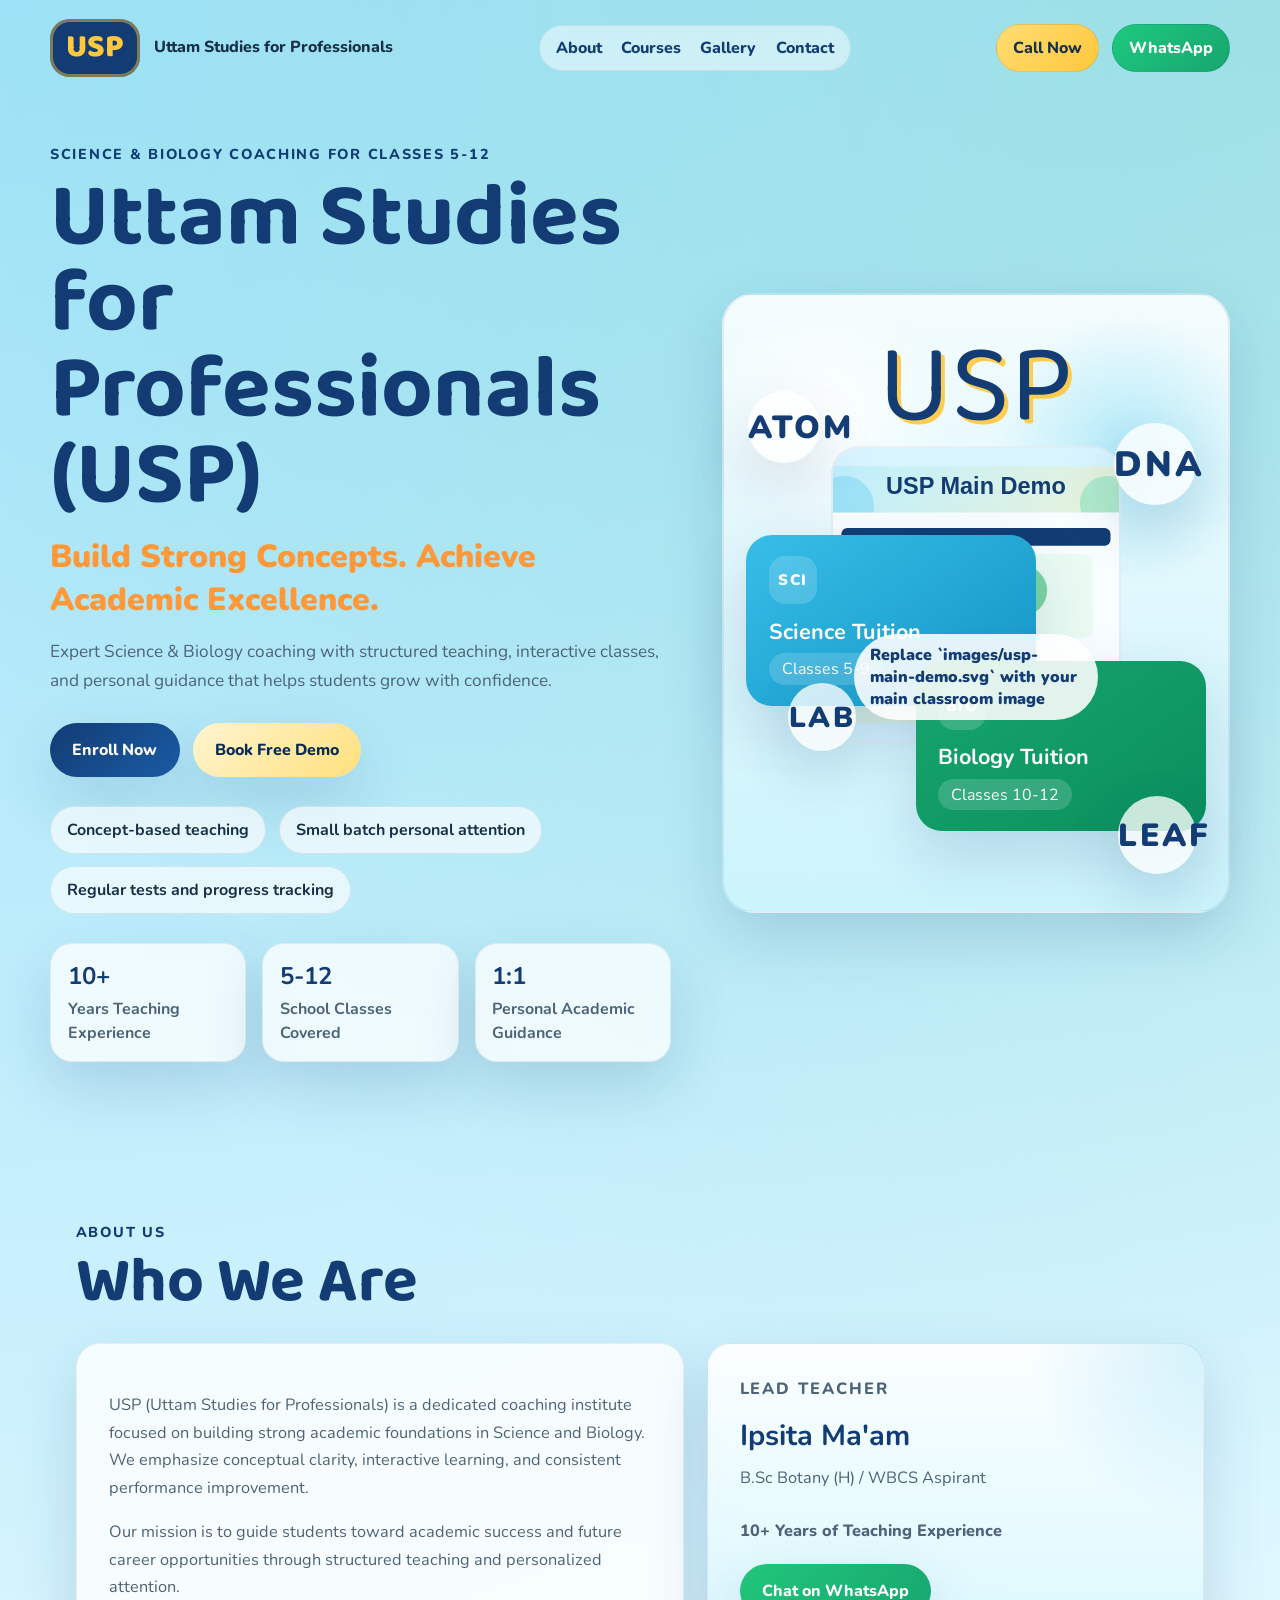
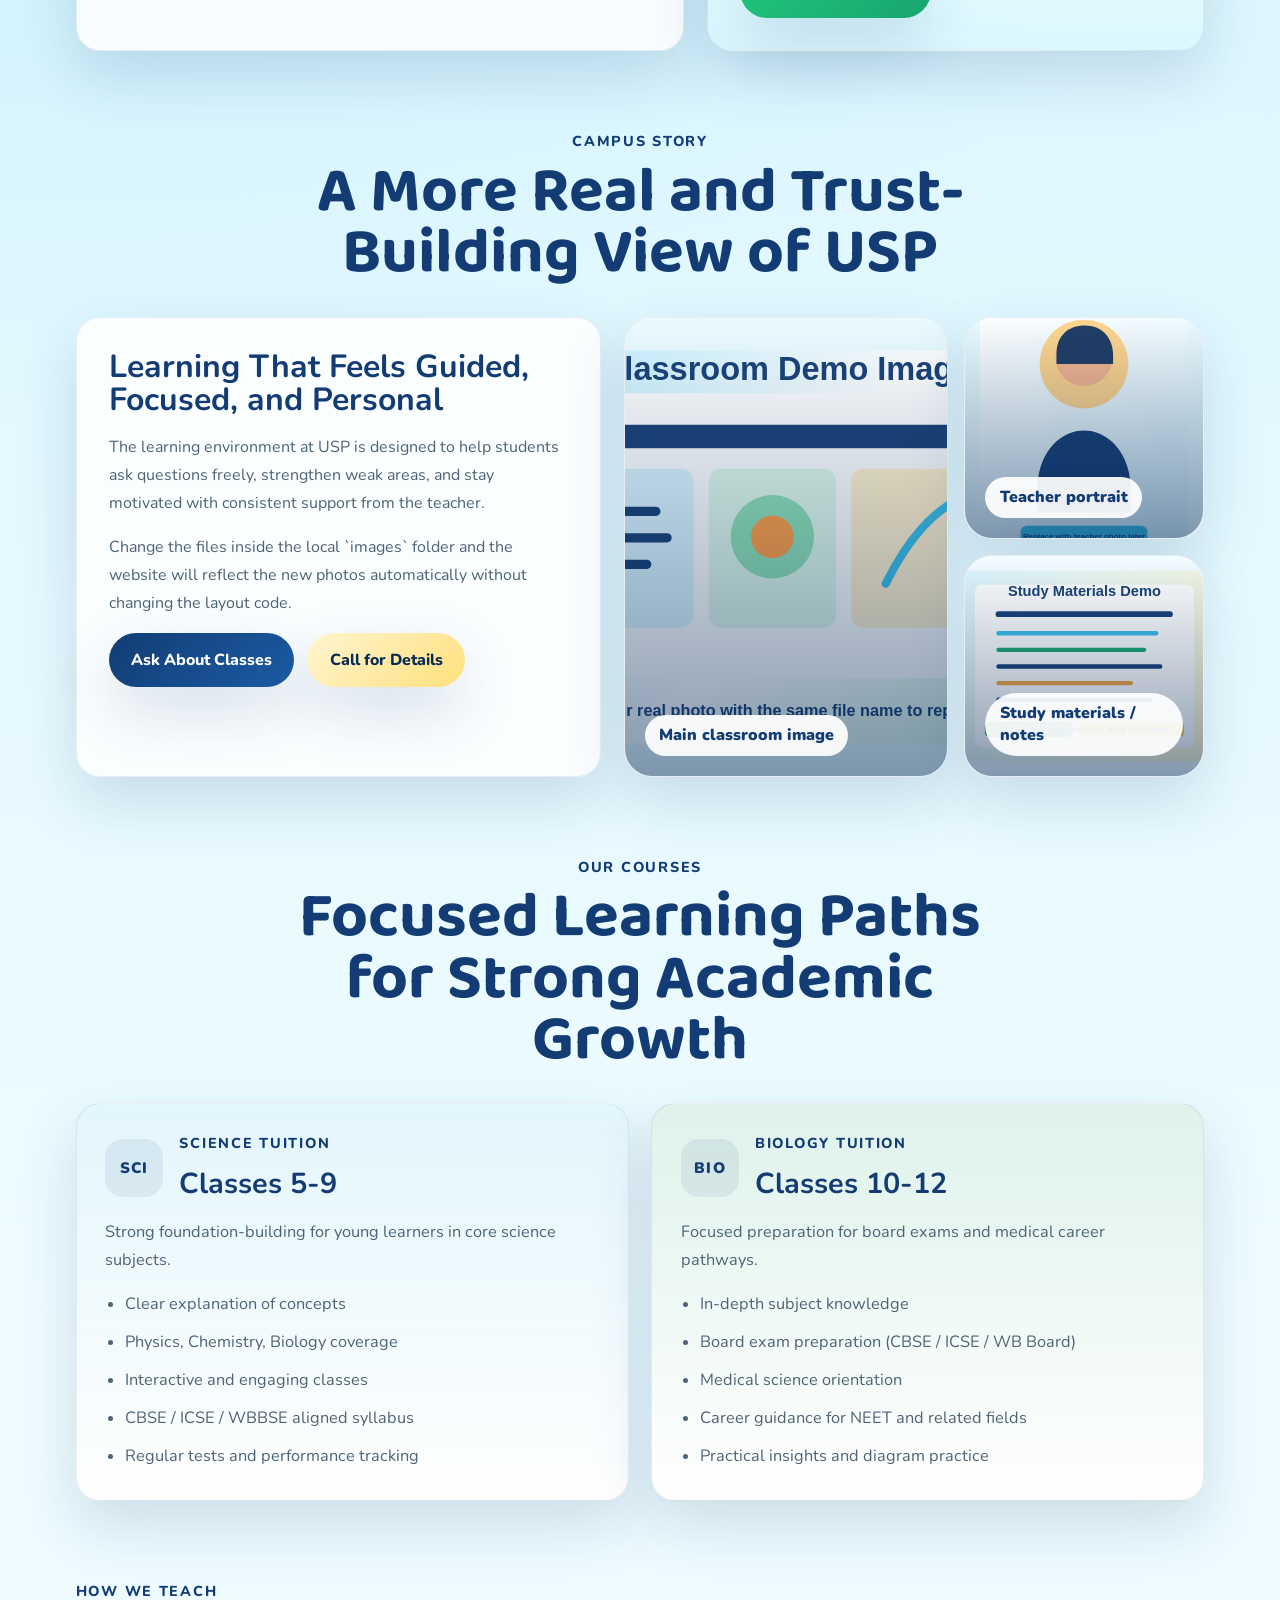
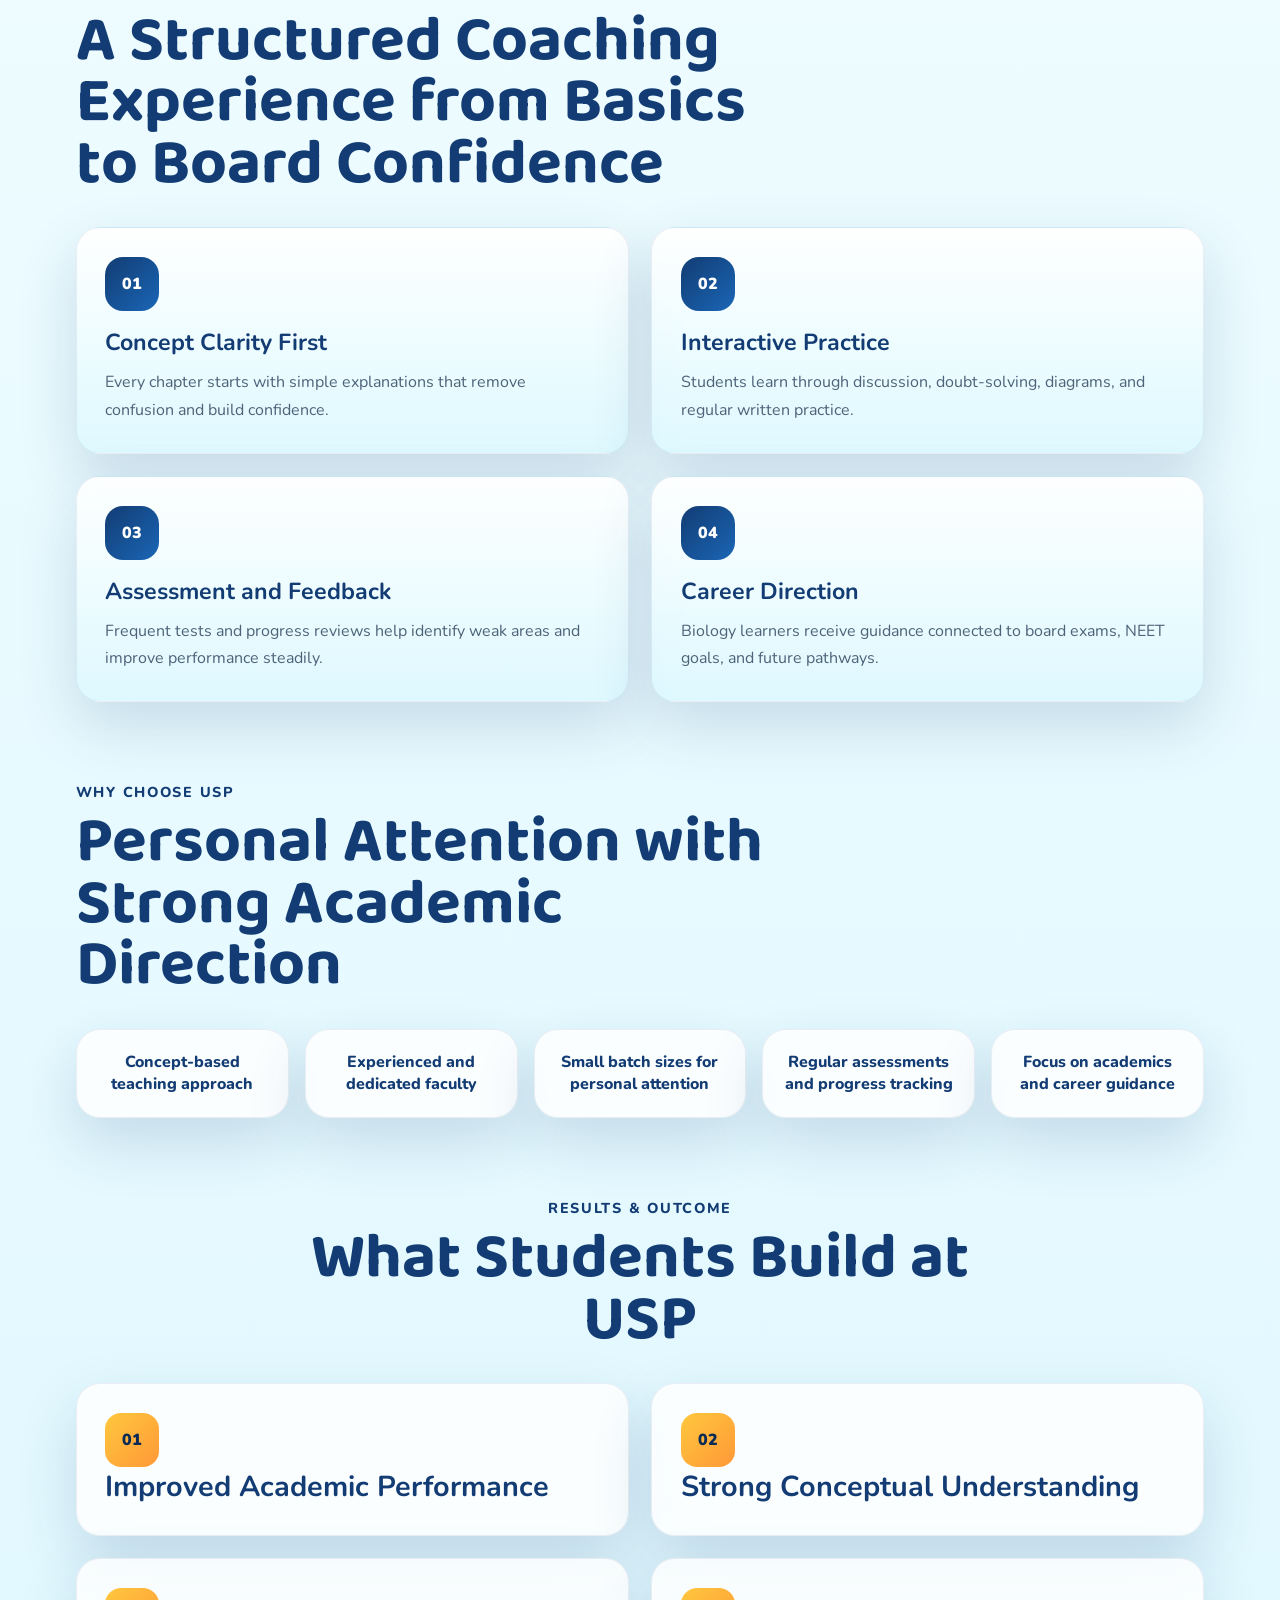
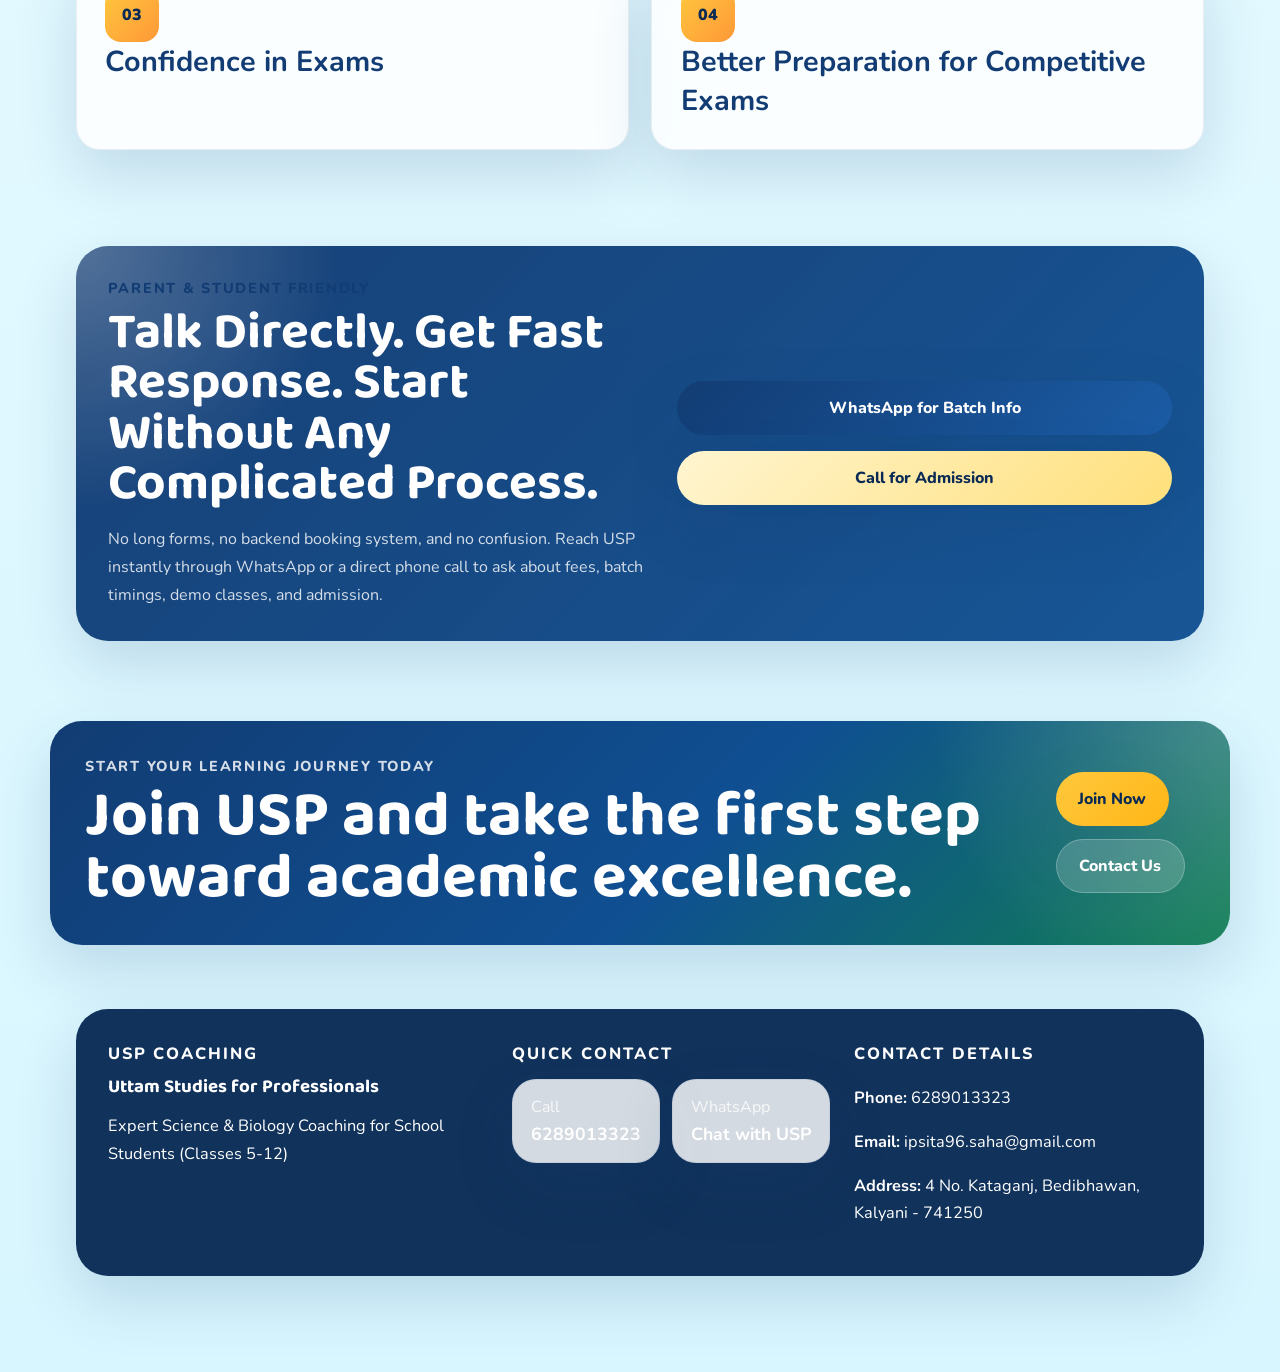
==== commit 924e4ecc: "image commit" ====
--- a/index.html
+++ b/index.html
@@ -86,9 +86,10 @@
 
         <div class="hero-visual" aria-hidden="true">
           <div class="usp-badge">USP</div>
-          <div class="visual-photo main-photo">
-            <span>Teacher / Classroom Image</span>
-          </div>
+          <figure class="visual-photo main-photo">
+            <img src="images/usp-main-demo.svg" alt="USP classroom demo image">
+            <figcaption>Replace `images/usp-main-demo.svg` with your main classroom image</figcaption>
+          </figure>
           <div class="visual-card science">
             <span class="icon">SCI</span>
             <strong>Science Tuition</strong>
@@ -156,8 +157,8 @@
               strengthen weak areas, and stay motivated with consistent support from the teacher.
             </p>
             <p>
-              You can replace the image placeholders with real classroom photos, teacher portraits,
-              student moments, or study material visuals later.
+              Change the files inside the local `images` folder and the website will reflect the
+              new photos automatically without changing the layout code.
             </p>
             <div class="story-actions">
               <a
@@ -173,15 +174,18 @@
           </article>
 
           <div class="gallery-grid">
-            <div class="gallery-card large">
-              <span>Replace with Main Classroom Photo</span>
-            </div>
-            <div class="gallery-card">
-              <span>Teacher Portrait</span>
-            </div>
-            <div class="gallery-card">
-              <span>Study Materials / Notes</span>
-            </div>
+            <figure class="gallery-card large">
+              <img src="images/usp-gallery-classroom.svg" alt="Main USP classroom demo">
+              <figcaption>Main classroom image</figcaption>
+            </figure>
+            <figure class="gallery-card">
+              <img src="images/usp-gallery-teacher.svg" alt="Teacher portrait demo">
+              <figcaption>Teacher portrait</figcaption>
+            </figure>
+            <figure class="gallery-card">
+              <img src="images/usp-gallery-notes.svg" alt="Study materials demo">
+              <figcaption>Study materials / notes</figcaption>
+            </figure>
           </div>
         </div>
       </section>
--- a/styles.css
+++ b/styles.css
@@ -318,10 +318,8 @@
   justify-content: flex-start;
   padding: 1.3rem;
   border-radius: 28px;
-  background:
-    linear-gradient(180deg, rgba(255, 255, 255, 0.08), rgba(9, 42, 85, 0.35)),
-    linear-gradient(135deg, rgba(54, 190, 232, 0.45), rgba(255, 200, 61, 0.38));
-  border: 2px dashed rgba(18, 60, 115, 0.2);
+  background: rgba(255, 255, 255, 0.74);
+  border: 2px solid rgba(18, 60, 115, 0.08);
   overflow: hidden;
 }
 
@@ -335,7 +333,15 @@
     linear-gradient(180deg, rgba(255, 255, 255, 0.18), transparent 60%);
 }
 
-.visual-photo span {
+.visual-photo img {
+  position: absolute;
+  inset: 0;
+  width: 100%;
+  height: 100%;
+  object-fit: cover;
+}
+
+.visual-photo figcaption {
   position: relative;
   z-index: 1;
   padding: 0.65rem 1rem;
@@ -531,13 +537,22 @@
   min-height: 220px;
   border-radius: 28px;
   padding: 1.25rem;
+  position: relative;
   display: flex;
   align-items: flex-end;
-  background:
-    linear-gradient(180deg, rgba(255, 255, 255, 0.08), rgba(9, 42, 85, 0.34)),
-    linear-gradient(135deg, rgba(54, 190, 232, 0.54), rgba(23, 166, 111, 0.34), rgba(255, 200, 61, 0.42));
-  border: 2px dashed rgba(18, 60, 115, 0.16);
-  box-shadow: var(--shadow);
+  margin: 0;
+  background: rgba(255, 255, 255, 0.82);
+  border: 1px solid rgba(18, 60, 115, 0.08);
+  box-shadow: var(--shadow);
+  overflow: hidden;
+}
+
+.gallery-card::before {
+  content: "";
+  position: absolute;
+  inset: 0;
+  background: linear-gradient(180deg, rgba(255, 255, 255, 0.04), rgba(9, 42, 85, 0.48));
+  z-index: 1;
 }
 
 .gallery-card.large {
@@ -545,7 +560,17 @@
   grid-row: span 2;
 }
 
-.gallery-card span {
+.gallery-card img {
+  position: absolute;
+  inset: 0;
+  width: 100%;
+  height: 100%;
+  object-fit: cover;
+}
+
+.gallery-card figcaption {
+  position: relative;
+  z-index: 2;
   padding: 0.6rem 0.9rem;
   border-radius: 999px;
   background: rgba(255, 255, 255, 0.92);
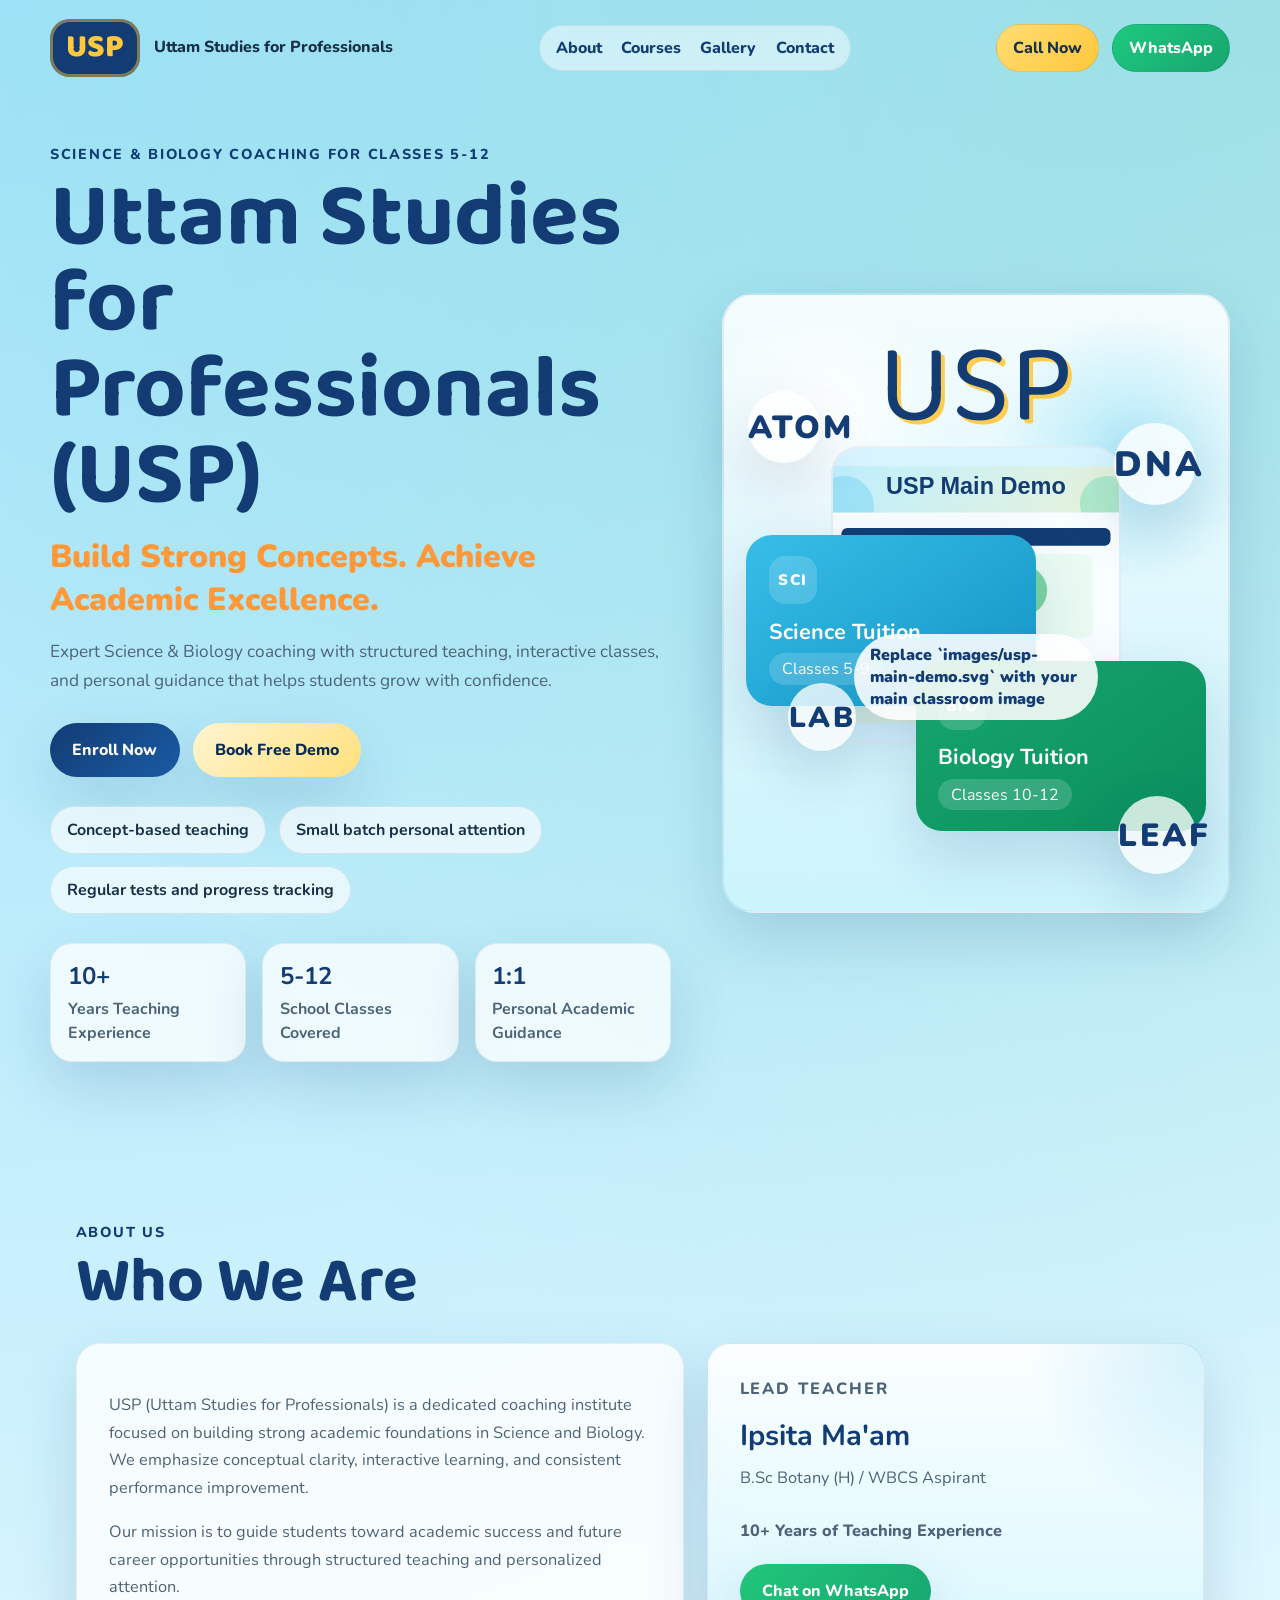
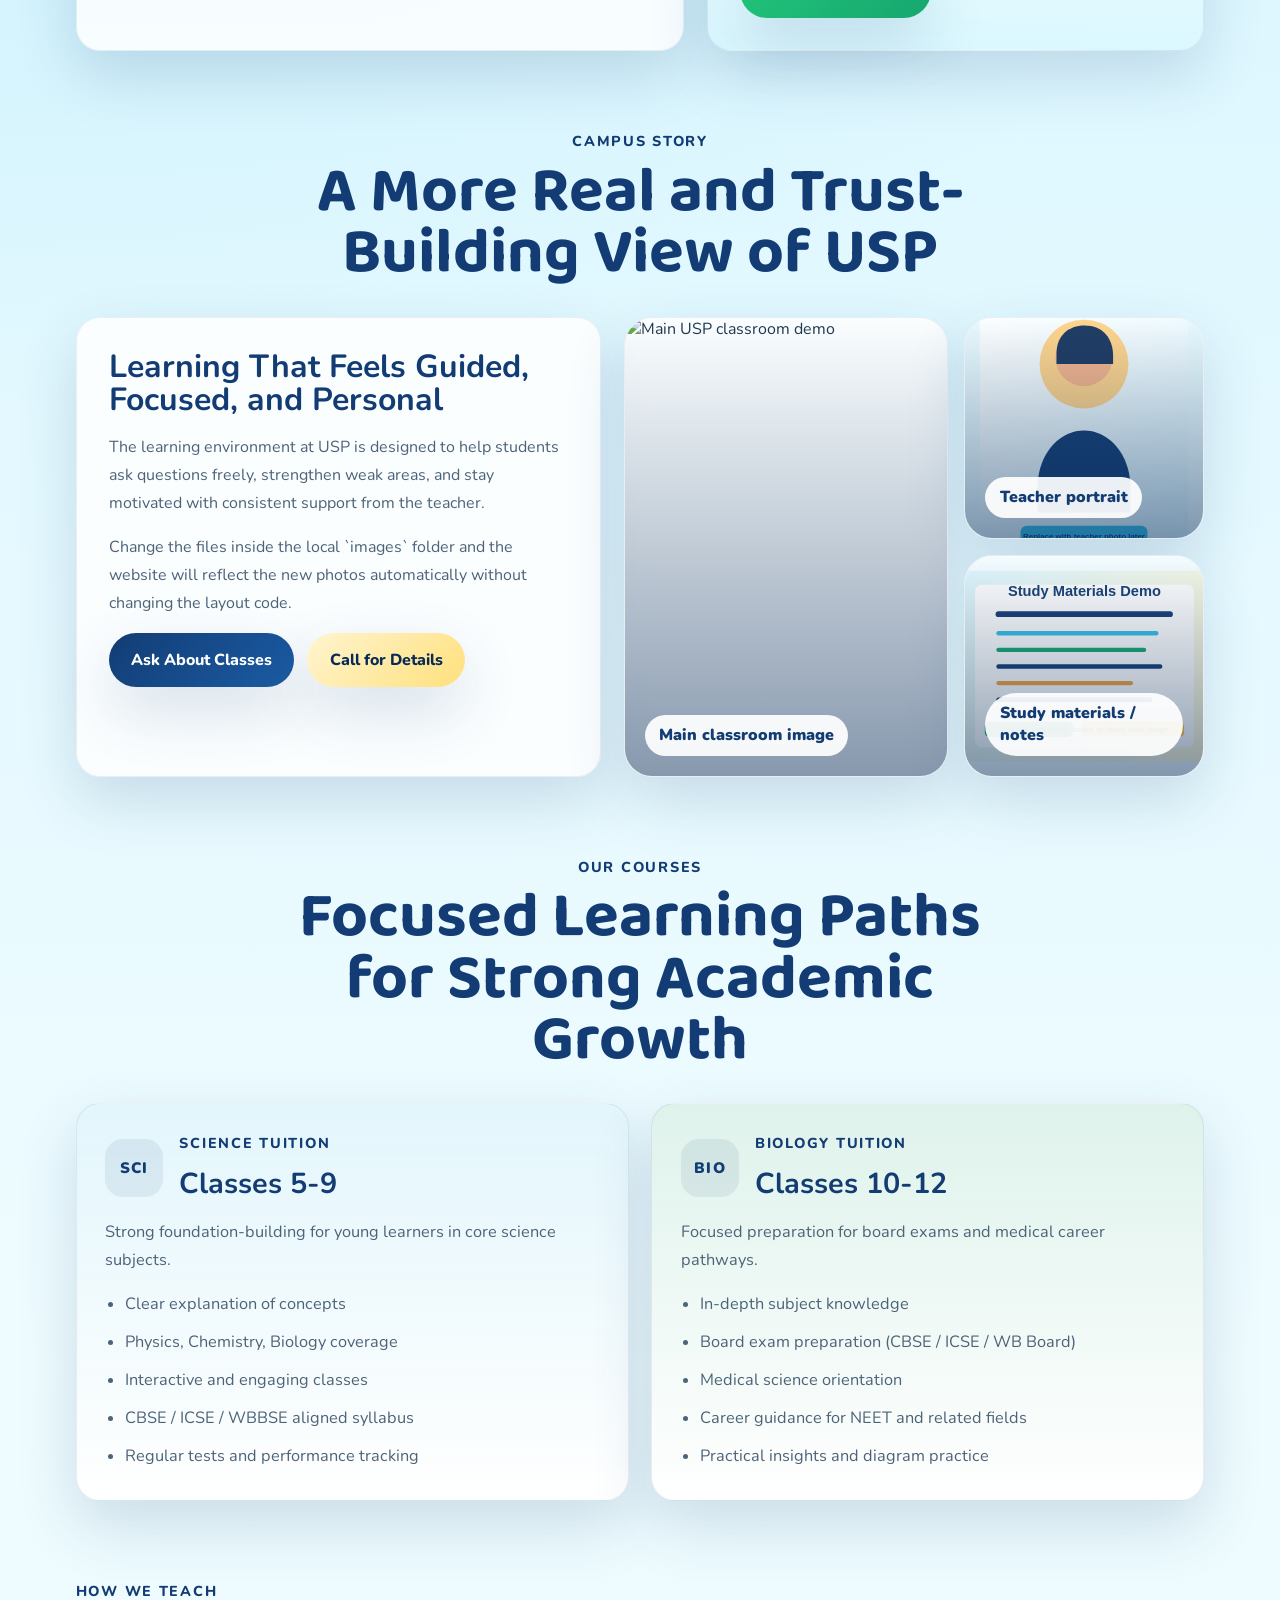
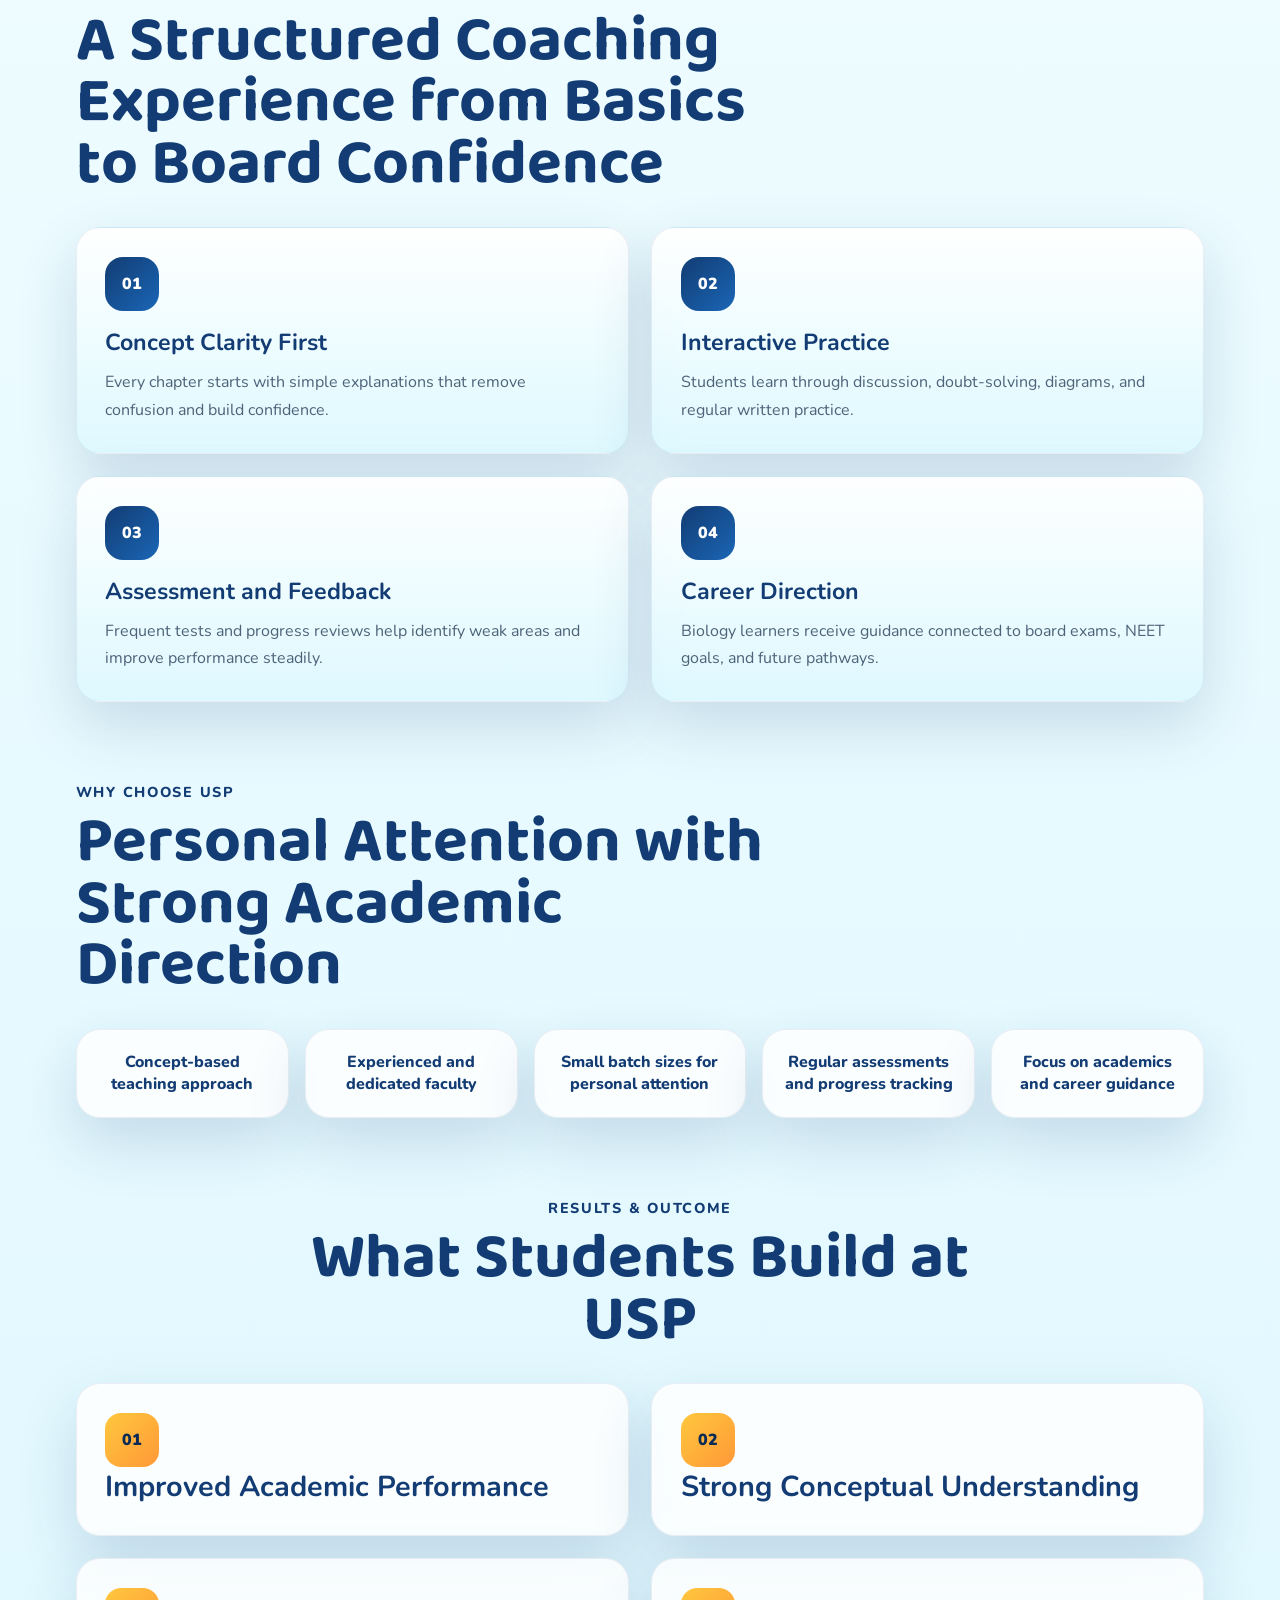
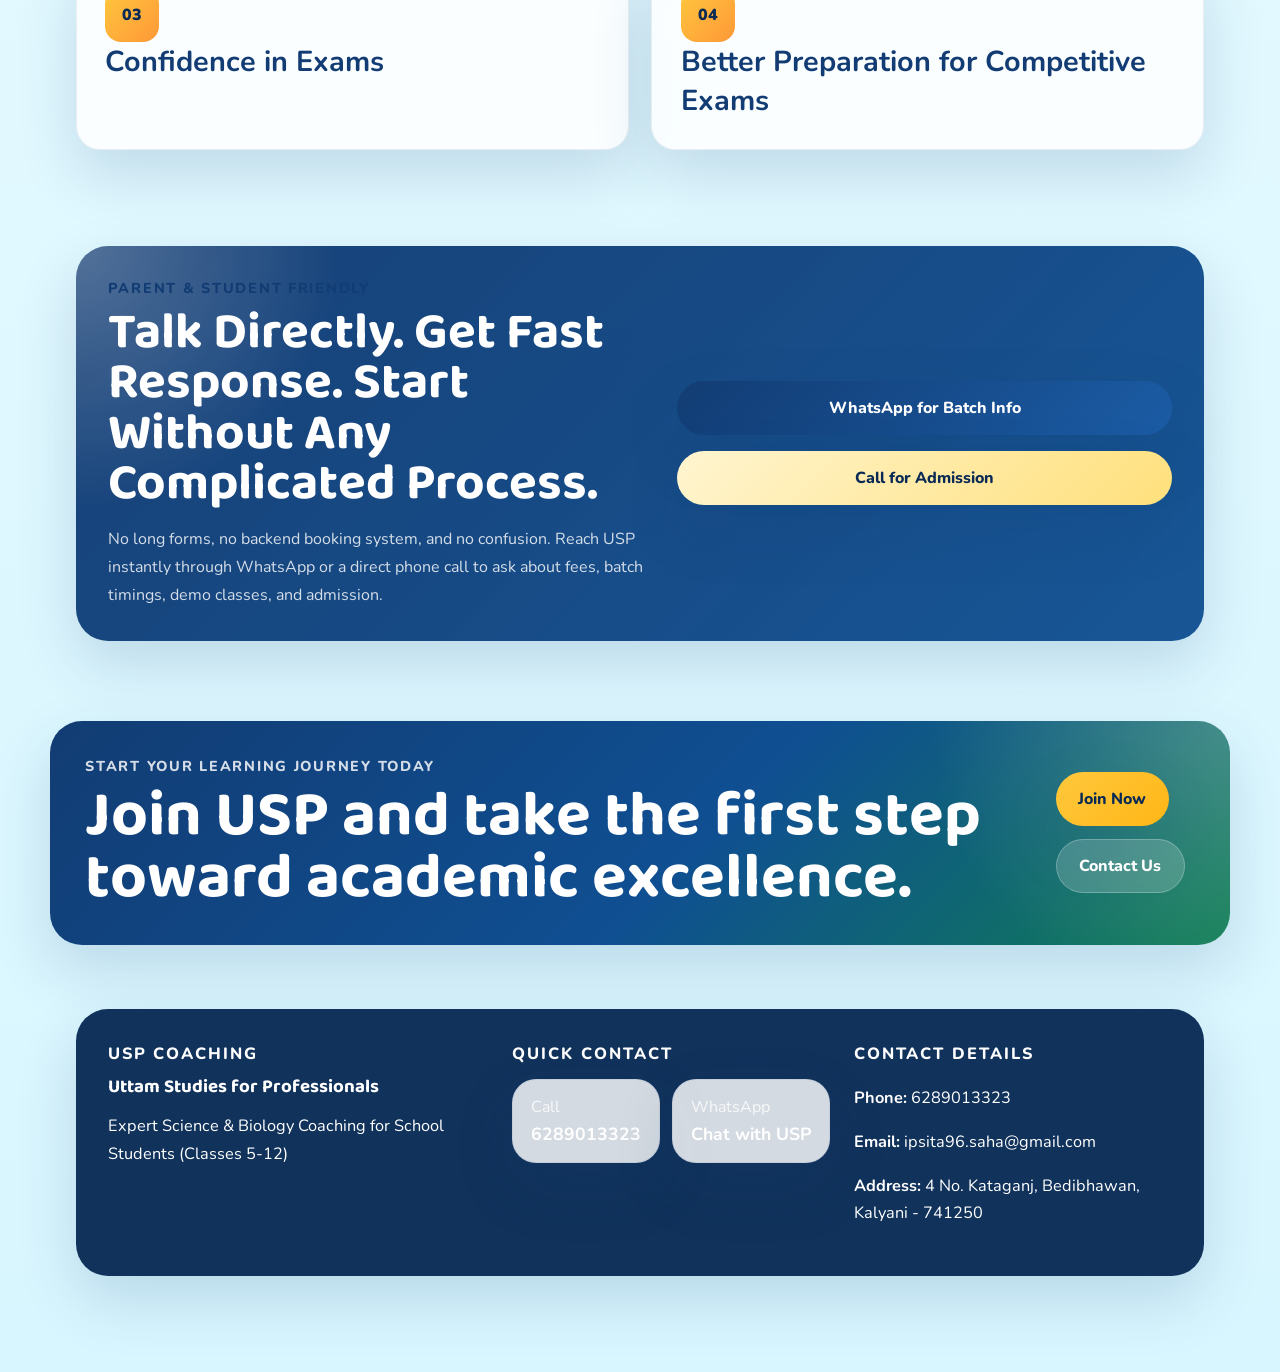
==== commit e509788c: "2nd comt" ====
--- a/index.html
+++ b/index.html
@@ -175,7 +175,7 @@
 
           <div class="gallery-grid">
             <figure class="gallery-card large">
-              <img src="images/usp-gallery-classroom.svg" alt="Main USP classroom demo">
+              <img src="images/Screenshot_1.png" alt="Main USP classroom demo">
               <figcaption>Main classroom image</figcaption>
             </figure>
             <figure class="gallery-card">
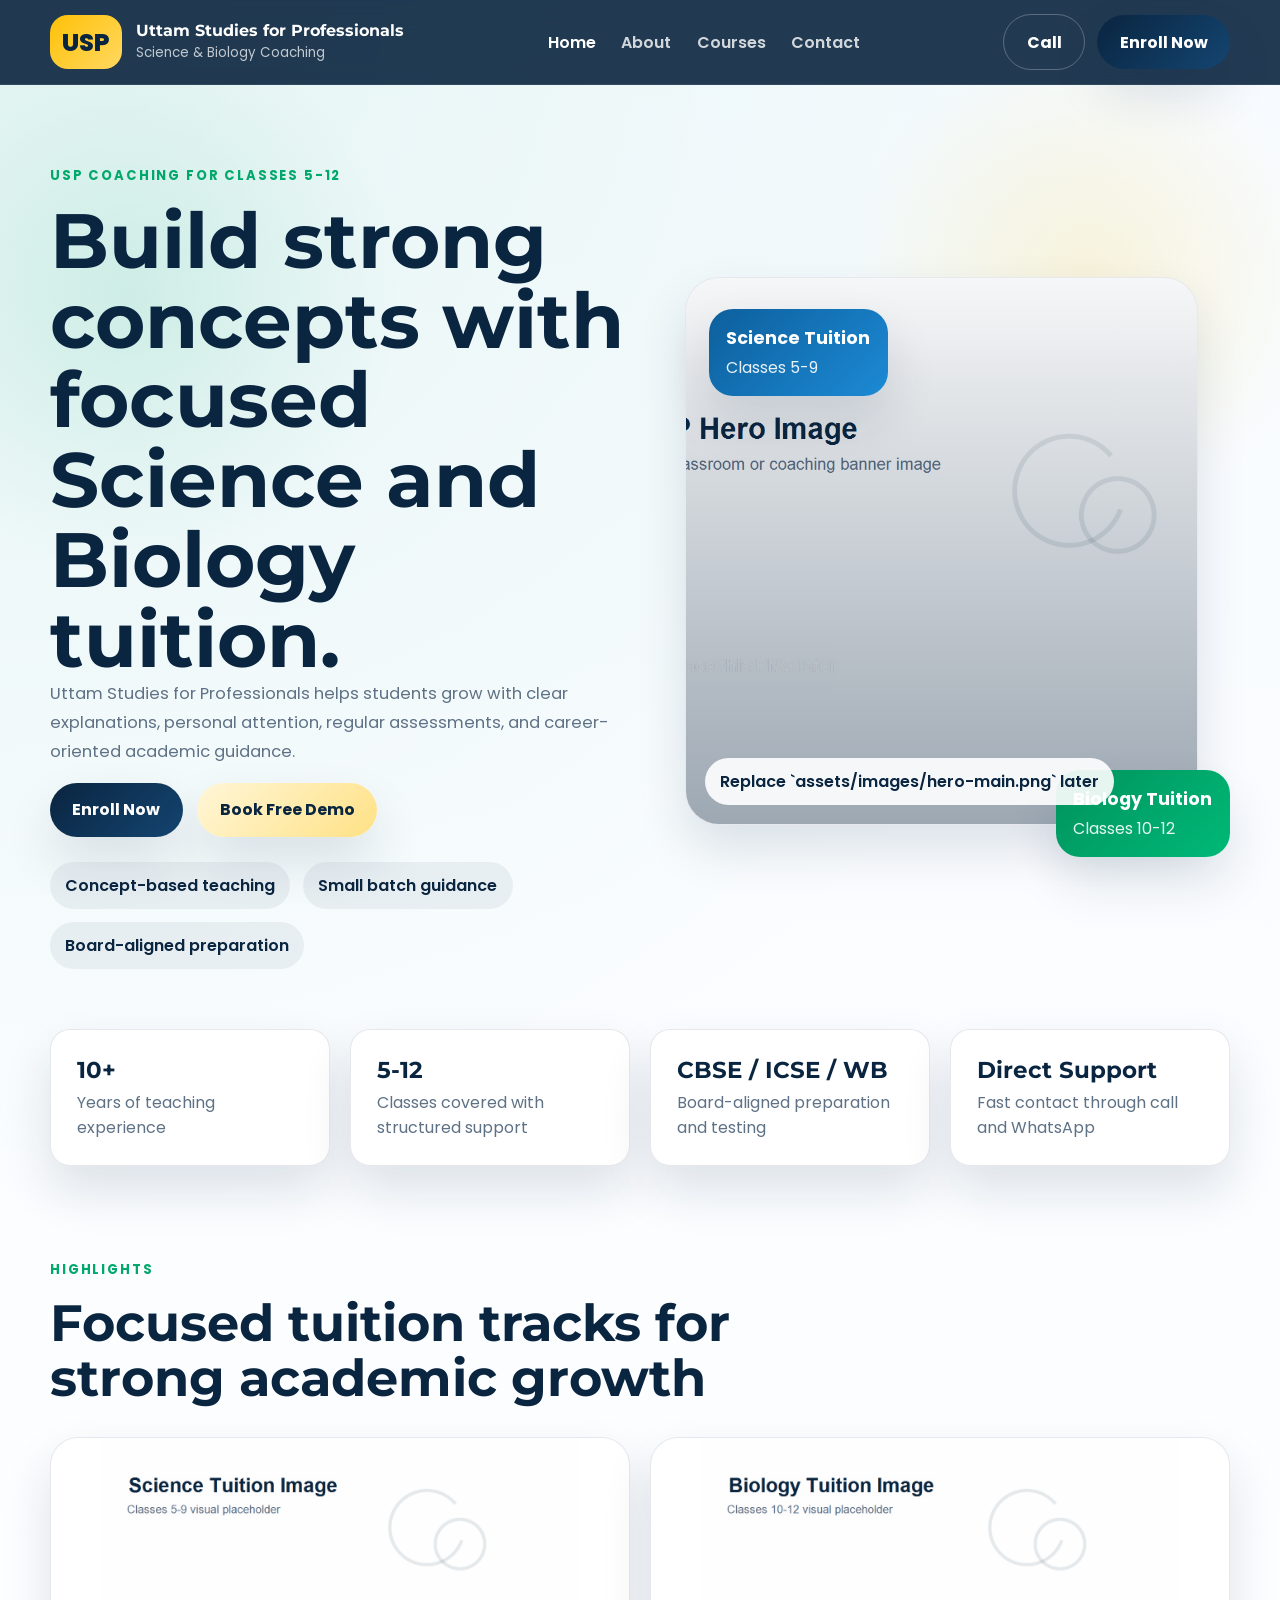
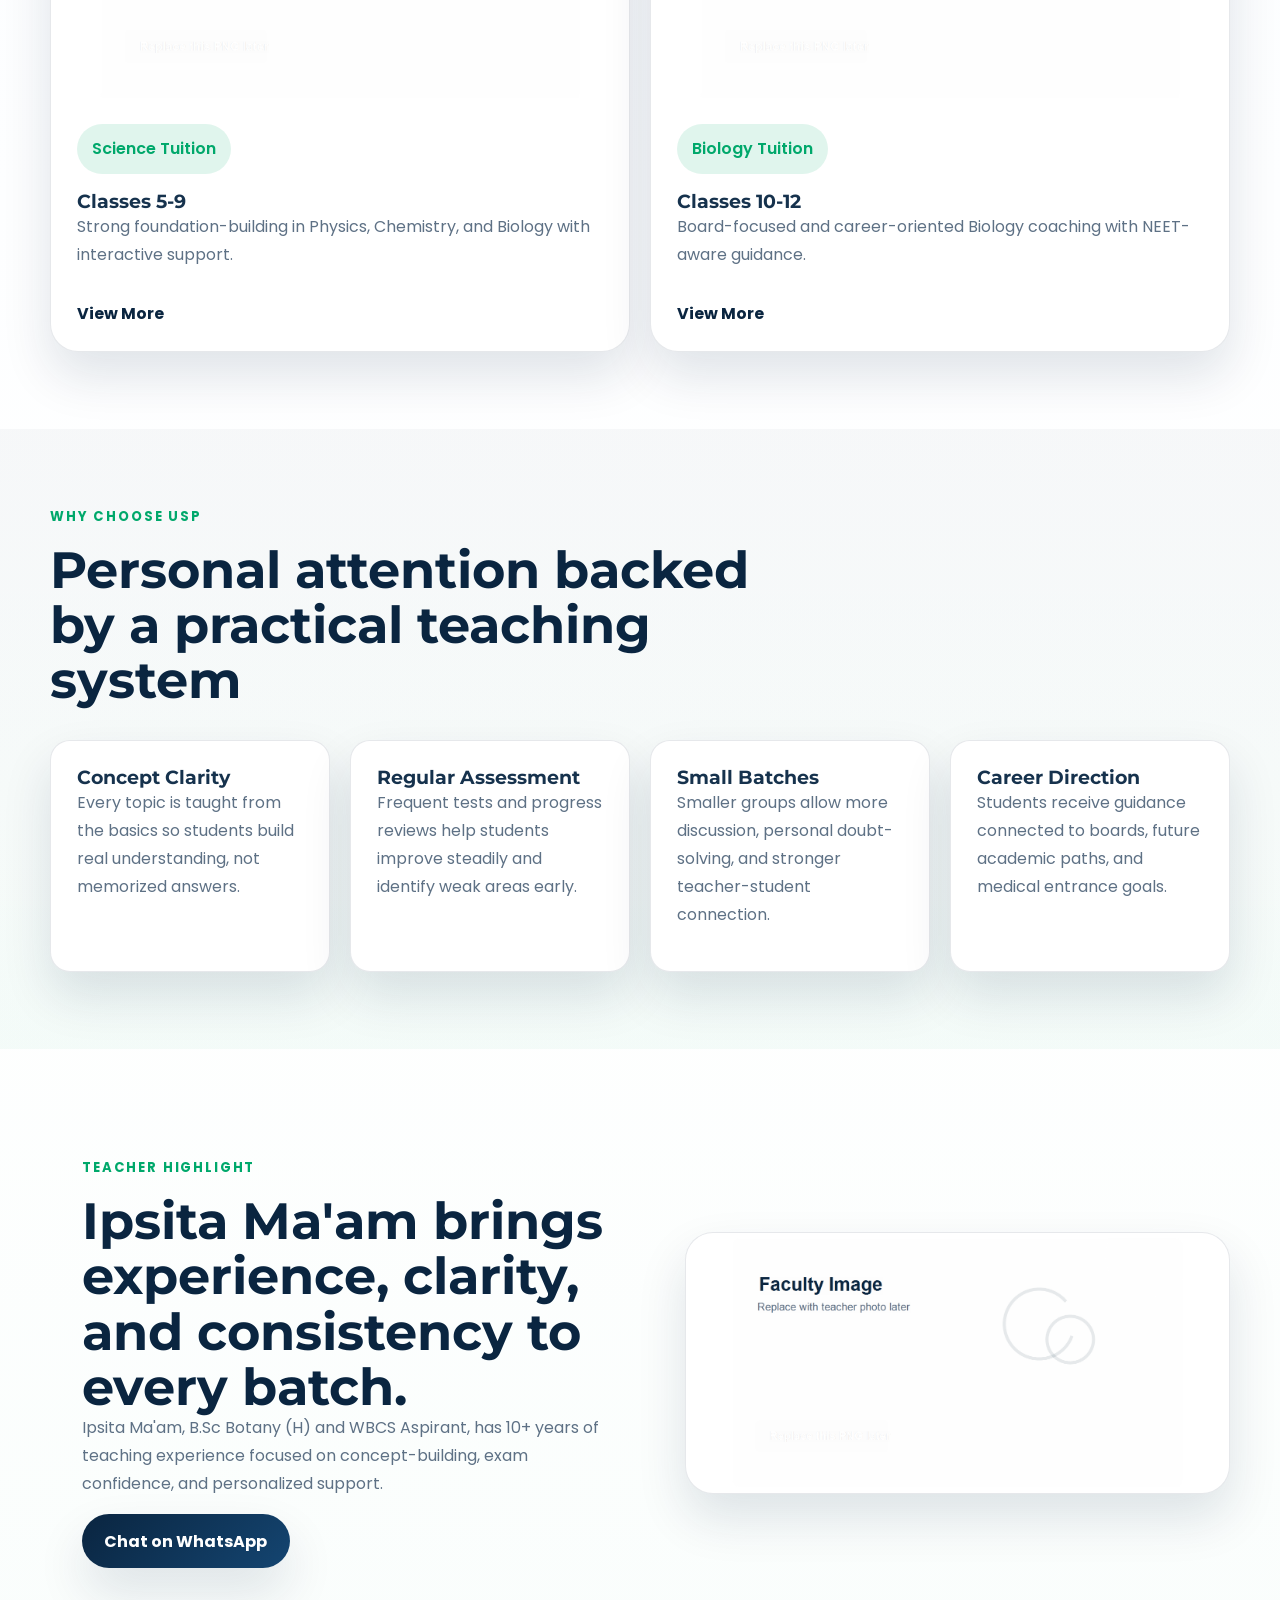
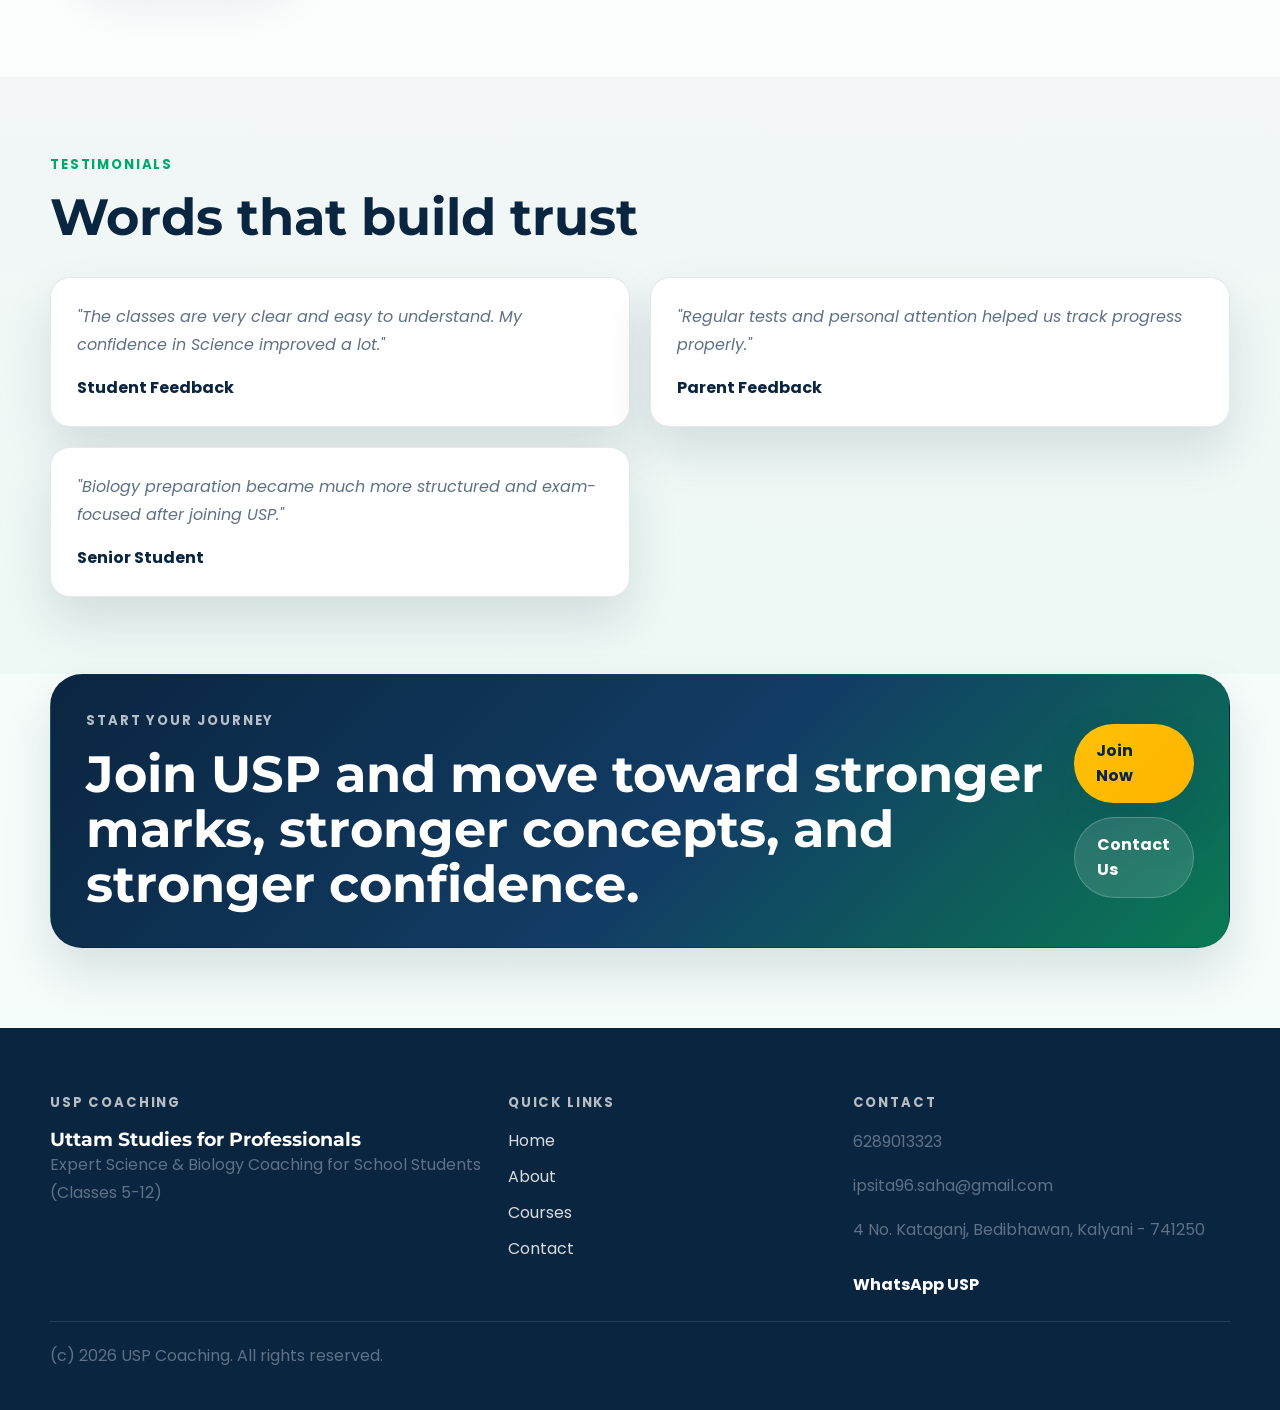
==== commit 81fa3f77: "first commi" ====
--- a/index.html
+++ b/index.html
@@ -3,400 +3,153 @@
 <head>
   <meta charset="UTF-8">
   <meta name="viewport" content="width=device-width, initial-scale=1.0">
-  <title>USP | Uttam Studies for Professionals</title>
+  <title>USP Coaching | Science & Biology Tuition</title>
   <meta
     name="description"
-    content="Expert Science and Biology coaching for Classes 5-12 with concept-based learning, regular assessments, and personal guidance."
+    content="USP offers expert Science and Biology coaching for Classes 5-12 with concept-based teaching, small batches, and strong academic support."
   >
   <link rel="preconnect" href="https://fonts.googleapis.com">
   <link rel="preconnect" href="https://fonts.gstatic.com" crossorigin>
-  <link href="https://fonts.googleapis.com/css2?family=Baloo+2:wght@600;700&family=Nunito:wght@400;600;700;800&display=swap" rel="stylesheet">
-  <link rel="stylesheet" href="styles.css">
+  <link href="https://fonts.googleapis.com/css2?family=Montserrat:wght@600;700;800&family=Poppins:wght@400;500;600;700&display=swap" rel="stylesheet">
+  <link rel="stylesheet" href="css/style.css">
 </head>
-<body>
-  <div class="page-shell">
-    <header class="hero">
-      <nav class="topbar">
-        <a class="brand" href="#home">
-          <span class="brand-mark">USP</span>
-          <span class="brand-text">Uttam Studies for Professionals</span>
-        </a>
-        <div class="topbar-links">
-          <a href="#about">About</a>
-          <a href="#courses">Courses</a>
-          <a href="#gallery">Gallery</a>
-          <a href="#contact">Contact</a>
-        </div>
-        <div class="topbar-actions">
-          <a class="mini-action call" href="tel:+916289013323">Call Now</a>
-          <a
-            class="mini-action whatsapp"
-            href="https://wa.me/916289013323?text=Hello%20USP%2C%20I%20want%20to%20know%20about%20admission."
-            target="_blank"
-            rel="noreferrer"
-          >
-            WhatsApp
-          </a>
-        </div>
-      </nav>
+<body data-page="home">
+  <div data-include="header"></div>
 
-      <section class="hero-panel" id="home">
-        <div class="hero-copy">
-          <p class="eyebrow">Science & Biology Coaching for Classes 5-12</p>
-          <h1>Uttam Studies for Professionals (USP)</h1>
-          <p class="subheading">Build Strong Concepts. Achieve Academic Excellence.</p>
-          <p class="tagline">
-            Expert Science & Biology coaching with structured teaching, interactive classes,
-            and personal guidance that helps students grow with confidence.
+  <main>
+    <section class="hero-section">
+      <div class="container hero-grid">
+        <div class="hero-content reveal">
+          <p class="section-label">USP Coaching for Classes 5-12</p>
+          <h1>Build strong concepts with focused Science and Biology tuition.</h1>
+          <p class="hero-text">
+            Uttam Studies for Professionals helps students grow with clear explanations,
+            personal attention, regular assessments, and career-oriented academic guidance.
           </p>
-
-          <div class="hero-buttons">
-            <a
-              class="button primary"
-              href="https://wa.me/916289013323?text=Hello%20USP%2C%20I%20want%20to%20enroll."
-              target="_blank"
-              rel="noreferrer"
-            >
-              Enroll Now
-            </a>
-            <a class="button secondary" href="tel:+916289013323">Book Free Demo</a>
+          <div class="hero-actions">
+            <a class="btn btn-primary" href="https://wa.me/916289013323?text=Hello%20USP%2C%20I%20want%20to%20enroll." target="_blank" rel="noreferrer">Enroll Now</a>
+            <a class="btn btn-secondary" href="tel:+916289013323">Book Free Demo</a>
           </div>
-
-          <ul class="hero-highlights">
-            <li>Concept-based teaching</li>
-            <li>Small batch personal attention</li>
-            <li>Regular tests and progress tracking</li>
-          </ul>
-
-          <div class="hero-stats">
-            <div class="stat-chip">
-              <strong>10+</strong>
-              <span>Years Teaching Experience</span>
-            </div>
-            <div class="stat-chip">
-              <strong>5-12</strong>
-              <span>School Classes Covered</span>
-            </div>
-            <div class="stat-chip">
-              <strong>1:1</strong>
-              <span>Personal Academic Guidance</span>
-            </div>
+          <div class="hero-points">
+            <span>Concept-based teaching</span>
+            <span>Small batch guidance</span>
+            <span>Board-aligned preparation</span>
           </div>
         </div>
 
-        <div class="hero-visual" aria-hidden="true">
-          <div class="usp-badge">USP</div>
-          <figure class="visual-photo main-photo">
-            <img src="images/usp-main-demo.svg" alt="USP classroom demo image">
-            <figcaption>Replace `images/usp-main-demo.svg` with your main classroom image</figcaption>
-          </figure>
-          <div class="visual-card science">
-            <span class="icon">SCI</span>
+        <div class="hero-media reveal">
+          <div class="hero-photo-card">
+            <img src="assets/images/hero-main.png" alt="USP classroom main visual">
+            <div class="hero-photo-note">Replace `assets/images/hero-main.png` later</div>
+          </div>
+          <div class="hero-floating-card card-accent-blue">
             <strong>Science Tuition</strong>
             <span>Classes 5-9</span>
           </div>
-          <div class="visual-card biology">
-            <span class="icon">BIO</span>
+          <div class="hero-floating-card card-accent-green bottom">
             <strong>Biology Tuition</strong>
             <span>Classes 10-12</span>
           </div>
-          <div class="floating atom">ATOM</div>
-          <div class="floating dna">DNA</div>
-          <div class="floating leaf">LEAF</div>
-          <div class="floating flask">LAB</div>
         </div>
-      </section>
-    </header>
+      </div>
+    </section>
 
-    <main>
-      <section class="section about" id="about">
-        <div class="section-heading">
-          <p class="section-kicker">About Us</p>
-          <h2>Who We Are</h2>
+    <section class="stats-strip">
+      <div class="container stats-grid">
+        <article class="stat-card reveal"><strong>10+</strong><span>Years of teaching experience</span></article>
+        <article class="stat-card reveal"><strong>5-12</strong><span>Classes covered with structured support</span></article>
+        <article class="stat-card reveal"><strong>CBSE / ICSE / WB</strong><span>Board-aligned preparation and testing</span></article>
+        <article class="stat-card reveal"><strong>Direct Support</strong><span>Fast contact through call and WhatsApp</span></article>
+      </div>
+    </section>
+
+    <section class="section-block">
+      <div class="container">
+        <div class="section-heading reveal">
+          <p class="section-label">Highlights</p>
+          <h2>Focused tuition tracks for strong academic growth</h2>
         </div>
-        <div class="about-grid">
-          <div class="about-copy card">
-            <p>
-              USP (Uttam Studies for Professionals) is a dedicated coaching institute focused on
-              building strong academic foundations in Science and Biology. We emphasize conceptual
-              clarity, interactive learning, and consistent performance improvement.
-            </p>
-            <p>
-              Our mission is to guide students toward academic success and future career
-              opportunities through structured teaching and personalized attention.
-            </p>
-          </div>
-
-          <div class="teacher card">
-            <p class="teacher-label">Lead Teacher</p>
-            <h3>Ipsita Ma'am</h3>
-            <p class="teacher-qual">B.Sc Botany (H) / WBCS Aspirant</p>
-            <p class="teacher-exp">10+ Years of Teaching Experience</p>
-            <a
-              class="button tertiary"
-              href="https://wa.me/916289013323?text=Hello%20Ipsita%20Ma%27am%2C%20I%20want%20to%20know%20more%20about%20USP."
-              target="_blank"
-              rel="noreferrer"
-            >
-              Chat on WhatsApp
-            </a>
-          </div>
-        </div>
-      </section>
-
-      <section class="section image-story" id="gallery">
-        <div class="section-heading centered">
-          <p class="section-kicker">Campus Story</p>
-          <h2>A More Real and Trust-Building View of USP</h2>
-        </div>
-        <div class="story-grid">
-          <article class="story-copy card">
-            <h3>Learning That Feels Guided, Focused, and Personal</h3>
-            <p>
-              The learning environment at USP is designed to help students ask questions freely,
-              strengthen weak areas, and stay motivated with consistent support from the teacher.
-            </p>
-            <p>
-              Change the files inside the local `images` folder and the website will reflect the
-              new photos automatically without changing the layout code.
-            </p>
-            <div class="story-actions">
-              <a
-                class="button primary"
-                href="https://wa.me/916289013323?text=Hello%20USP%2C%20I%20want%20to%20visit%20or%20know%20more%20about%20the%20classes."
-                target="_blank"
-                rel="noreferrer"
-              >
-                Ask About Classes
-              </a>
-              <a class="button secondary" href="tel:+916289013323">Call for Details</a>
+        <div class="feature-grid">
+          <article class="course-preview-card reveal">
+            <img src="assets/images/course-science.png" alt="Science tuition preview">
+            <div class="course-preview-body">
+              <p class="mini-tag">Science Tuition</p>
+              <h3>Classes 5-9</h3>
+              <p>Strong foundation-building in Physics, Chemistry, and Biology with interactive support.</p>
+              <a class="text-link" href="courses.html">View More</a>
             </div>
           </article>
-
-          <div class="gallery-grid">
-            <figure class="gallery-card large">
-              <img src="images/Screenshot_1.png" alt="Main USP classroom demo">
-              <figcaption>Main classroom image</figcaption>
-            </figure>
-            <figure class="gallery-card">
-              <img src="images/usp-gallery-teacher.svg" alt="Teacher portrait demo">
-              <figcaption>Teacher portrait</figcaption>
-            </figure>
-            <figure class="gallery-card">
-              <img src="images/usp-gallery-notes.svg" alt="Study materials demo">
-              <figcaption>Study materials / notes</figcaption>
-            </figure>
-          </div>
-        </div>
-      </section>
-
-      <section class="section courses" id="courses">
-        <div class="section-heading centered">
-          <p class="section-kicker">Our Courses</p>
-          <h2>Focused Learning Paths for Strong Academic Growth</h2>
-        </div>
-
-        <div class="course-grid">
-          <article class="course-card science-card">
-            <div class="course-head">
-              <span class="course-icon">SCI</span>
-              <div>
-                <p class="course-tag">Science Tuition</p>
-                <h3>Classes 5-9</h3>
-              </div>
+          <article class="course-preview-card reveal">
+            <img src="assets/images/course-biology.png" alt="Biology tuition preview">
+            <div class="course-preview-body">
+              <p class="mini-tag">Biology Tuition</p>
+              <h3>Classes 10-12</h3>
+              <p>Board-focused and career-oriented Biology coaching with NEET-aware guidance.</p>
+              <a class="text-link" href="courses.html">View More</a>
             </div>
-            <p class="course-desc">
-              Strong foundation-building for young learners in core science subjects.
-            </p>
-            <ul class="feature-list">
-              <li>Clear explanation of concepts</li>
-              <li>Physics, Chemistry, Biology coverage</li>
-              <li>Interactive and engaging classes</li>
-              <li>CBSE / ICSE / WBBSE aligned syllabus</li>
-              <li>Regular tests and performance tracking</li>
-            </ul>
-          </article>
-
-          <article class="course-card biology-card">
-            <div class="course-head">
-              <span class="course-icon">BIO</span>
-              <div>
-                <p class="course-tag">Biology Tuition</p>
-                <h3>Classes 10-12</h3>
-              </div>
-            </div>
-            <p class="course-desc">
-              Focused preparation for board exams and medical career pathways.
-            </p>
-            <ul class="feature-list">
-              <li>In-depth subject knowledge</li>
-              <li>Board exam preparation (CBSE / ICSE / WB Board)</li>
-              <li>Medical science orientation</li>
-              <li>Career guidance for NEET and related fields</li>
-              <li>Practical insights and diagram practice</li>
-            </ul>
           </article>
         </div>
-      </section>
+      </div>
+    </section>
 
-      <section class="section process" id="experience">
-        <div class="section-heading">
-          <p class="section-kicker">How We Teach</p>
-          <h2>A Structured Coaching Experience from Basics to Board Confidence</h2>
+    <section class="section-block soft-bg">
+      <div class="container">
+        <div class="section-heading reveal">
+          <p class="section-label">Why Choose USP</p>
+          <h2>Personal attention backed by a practical teaching system</h2>
         </div>
-        <div class="process-grid">
-          <article class="process-card">
-            <span>01</span>
-            <h3>Concept Clarity First</h3>
-            <p>Every chapter starts with simple explanations that remove confusion and build confidence.</p>
-          </article>
-          <article class="process-card">
-            <span>02</span>
-            <h3>Interactive Practice</h3>
-            <p>Students learn through discussion, doubt-solving, diagrams, and regular written practice.</p>
-          </article>
-          <article class="process-card">
-            <span>03</span>
-            <h3>Assessment and Feedback</h3>
-            <p>Frequent tests and progress reviews help identify weak areas and improve performance steadily.</p>
-          </article>
-          <article class="process-card">
-            <span>04</span>
-            <h3>Career Direction</h3>
-            <p>Biology learners receive guidance connected to board exams, NEET goals, and future pathways.</p>
-          </article>
-        </div>
-      </section>
-
-      <section class="section reasons" id="why-us">
-        <div class="section-heading">
-          <p class="section-kicker">Why Choose USP</p>
-          <h2>Personal Attention with Strong Academic Direction</h2>
-        </div>
-        <div class="pill-grid">
-          <div class="pill-card">Concept-based teaching approach</div>
-          <div class="pill-card">Experienced and dedicated faculty</div>
-          <div class="pill-card">Small batch sizes for personal attention</div>
-          <div class="pill-card">Regular assessments and progress tracking</div>
-          <div class="pill-card">Focus on academics and career guidance</div>
-        </div>
-      </section>
-
-      <section class="section outcomes" id="results">
-        <div class="section-heading centered">
-          <p class="section-kicker">Results & Outcome</p>
-          <h2>What Students Build at USP</h2>
-        </div>
-        <div class="outcome-grid">
-          <div class="outcome-card">
-            <span>01</span>
-            <h3>Improved Academic Performance</h3>
-          </div>
-          <div class="outcome-card">
-            <span>02</span>
-            <h3>Strong Conceptual Understanding</h3>
-          </div>
-          <div class="outcome-card">
-            <span>03</span>
-            <h3>Confidence in Exams</h3>
-          </div>
-          <div class="outcome-card">
-            <span>04</span>
-            <h3>Better Preparation for Competitive Exams</h3>
-          </div>
-        </div>
-      </section>
-
-      <section class="section highlight-strip">
-        <div class="highlight-panel">
-          <div class="highlight-copy">
-            <p class="section-kicker">Parent & Student Friendly</p>
-            <h2>Talk Directly. Get Fast Response. Start Without Any Complicated Process.</h2>
-            <p>
-              No long forms, no backend booking system, and no confusion. Reach USP instantly through
-              WhatsApp or a direct phone call to ask about fees, batch timings, demo classes, and admission.
-            </p>
-          </div>
-          <div class="highlight-actions">
-            <a
-              class="button primary"
-              href="https://wa.me/916289013323?text=Hello%20USP%2C%20please%20share%20batch%20timings%20and%20fees."
-              target="_blank"
-              rel="noreferrer"
-            >
-              WhatsApp for Batch Info
-            </a>
-            <a class="button secondary" href="tel:+916289013323">Call for Admission</a>
-          </div>
-        </div>
-      </section>
-
-      <section class="section cta-banner" id="join">
-        <div class="cta-copy">
-          <p class="section-kicker light">Start Your Learning Journey Today</p>
-          <h2>Join USP and take the first step toward academic excellence.</h2>
-        </div>
-        <div class="cta-actions">
-          <a
-            class="button primary light"
-            href="https://wa.me/916289013323?text=Hello%20USP%2C%20I%20want%20to%20join%20the%20classes."
-            target="_blank"
-            rel="noreferrer"
-          >
-            Join Now
-          </a>
-          <a class="button secondary light" href="tel:+916289013323">Contact Us</a>
-        </div>
-      </section>
-    </main>
-
-    <footer class="footer" id="contact">
-      <div class="footer-grid">
-        <div>
-          <p class="footer-title">USP Coaching</p>
-          <h3>Uttam Studies for Professionals</h3>
-          <p>Expert Science & Biology Coaching for School Students (Classes 5-12)</p>
-        </div>
-
-        <div>
-          <p class="footer-title">Quick Contact</p>
-          <div class="footer-actions">
-            <a class="contact-card" href="tel:+916289013323">
-              <span>Call</span>
-              <strong>6289013323</strong>
-            </a>
-            <a
-              class="contact-card"
-              href="https://wa.me/916289013323?text=Hello%20USP%2C%20please%20share%20course%20details."
-              target="_blank"
-              rel="noreferrer"
-            >
-              <span>WhatsApp</span>
-              <strong>Chat with USP</strong>
-            </a>
-          </div>
-        </div>
-
-        <div>
-          <p class="footer-title">Contact Details</p>
-          <p><strong>Phone:</strong> 6289013323</p>
-          <p><strong>Email:</strong> ipsita96.saha@gmail.com</p>
-          <p><strong>Address:</strong> 4 No. Kataganj, Bedibhawan, Kalyani - 741250</p>
+        <div class="cards-grid four-col">
+          <article class="info-card reveal"><h3>Concept Clarity</h3><p>Every topic is taught from the basics so students build real understanding, not memorized answers.</p></article>
+          <article class="info-card reveal"><h3>Regular Assessment</h3><p>Frequent tests and progress reviews help students improve steadily and identify weak areas early.</p></article>
+          <article class="info-card reveal"><h3>Small Batches</h3><p>Smaller groups allow more discussion, personal doubt-solving, and stronger teacher-student connection.</p></article>
+          <article class="info-card reveal"><h3>Career Direction</h3><p>Students receive guidance connected to boards, future academic paths, and medical entrance goals.</p></article>
         </div>
       </div>
-    </footer>
+    </section>
 
-    <div class="mobile-bar">
-      <a class="mobile-action call" href="tel:+916289013323">Call</a>
-      <a
-        class="mobile-action whatsapp"
-        href="https://wa.me/916289013323?text=Hello%20USP%2C%20I%20need%20admission%20details."
-        target="_blank"
-        rel="noreferrer"
-      >
-        WhatsApp
-      </a>
-    </div>
-  </div>
+    <section class="section-block">
+      <div class="container split-layout">
+        <div class="content-panel reveal">
+          <p class="section-label">Teacher Highlight</p>
+          <h2>Ipsita Ma'am brings experience, clarity, and consistency to every batch.</h2>
+          <p>Ipsita Ma'am, B.Sc Botany (H) and WBCS Aspirant, has 10+ years of teaching experience focused on concept-building, exam confidence, and personalized support.</p>
+          <a class="btn btn-primary" href="https://wa.me/916289013323?text=Hello%20USP%2C%20I%20want%20to%20know%20more%20about%20Ipsita%20Ma%27am%27s%20classes." target="_blank" rel="noreferrer">Chat on WhatsApp</a>
+        </div>
+        <div class="image-panel reveal">
+          <img src="assets/images/about-teacher.png" alt="Teacher highlight image">
+        </div>
+      </div>
+    </section>
+
+    <section class="section-block soft-bg">
+      <div class="container">
+        <div class="section-heading reveal">
+          <p class="section-label">Testimonials</p>
+          <h2>Words that build trust</h2>
+        </div>
+        <div class="cards-grid three-col">
+          <article class="testimonial-card reveal"><p>"The classes are very clear and easy to understand. My confidence in Science improved a lot."</p><strong>Student Feedback</strong></article>
+          <article class="testimonial-card reveal"><p>"Regular tests and personal attention helped us track progress properly."</p><strong>Parent Feedback</strong></article>
+          <article class="testimonial-card reveal"><p>"Biology preparation became much more structured and exam-focused after joining USP."</p><strong>Senior Student</strong></article>
+        </div>
+      </div>
+    </section>
+
+    <section class="cta-banner-section">
+      <div class="container cta-banner reveal">
+        <div>
+          <p class="section-label light">Start Your Journey</p>
+          <h2>Join USP and move toward stronger marks, stronger concepts, and stronger confidence.</h2>
+        </div>
+        <div class="cta-buttons">
+          <a class="btn btn-primary gold" href="https://wa.me/916289013323?text=Hello%20USP%2C%20please%20share%20admission%20details." target="_blank" rel="noreferrer">Join Now</a>
+          <a class="btn btn-secondary light" href="contact.html">Contact Us</a>
+        </div>
+      </div>
+    </section>
+  </main>
+
+  <div data-include="footer"></div>
+  <script src="js/script.js"></script>
 </body>
 </html>
--- a/css/style.css
+++ b/css/style.css
@@ -0,0 +1,280 @@
+:root {
+  --primary: #0a2540;
+  --secondary: #00a86b;
+  --accent: #ffc107;
+  --surface: #ffffff;
+  --surface-soft: #f5fbff;
+  --text: #16324d;
+  --muted: #5e7185;
+  --border: rgba(10, 37, 64, 0.1);
+  --shadow: 0 24px 50px rgba(10, 37, 64, 0.12);
+  --radius-lg: 28px;
+  --radius-md: 20px;
+  --container: 1180px;
+}
+
+* { box-sizing: border-box; }
+html { scroll-behavior: smooth; }
+body {
+  margin: 0;
+  font-family: "Poppins", sans-serif;
+  color: var(--text);
+  background:
+    radial-gradient(circle at top left, rgba(0, 168, 107, 0.08), transparent 26%),
+    linear-gradient(180deg, #f7fbff 0%, #ffffff 52%, #f2fbf8 100%);
+}
+img { max-width: 100%; display: block; }
+a { color: inherit; text-decoration: none; }
+button, input, textarea { font: inherit; }
+.container { width: min(var(--container), calc(100% - 2rem)); margin: 0 auto; }
+.narrow { max-width: 760px; }
+.section-label {
+  margin: 0 0 0.8rem;
+  font-size: 0.82rem;
+  text-transform: uppercase;
+  letter-spacing: 0.14em;
+  color: var(--secondary);
+  font-weight: 700;
+}
+.section-label.light { color: rgba(255, 255, 255, 0.7); }
+h1, h2, h3, .brand-copy strong { margin: 0; font-family: "Montserrat", sans-serif; }
+p { margin-top: 0; line-height: 1.75; color: var(--muted); }
+
+.btn {
+  display: inline-flex;
+  align-items: center;
+  justify-content: center;
+  min-height: 52px;
+  padding: 0.9rem 1.4rem;
+  border-radius: 999px;
+  border: 0;
+  cursor: pointer;
+  font-weight: 700;
+  transition: transform 180ms ease, box-shadow 180ms ease, background 180ms ease;
+}
+.btn:hover { transform: translateY(-2px); }
+.btn-primary { background: linear-gradient(135deg, var(--primary), #144571); color: #fff; box-shadow: var(--shadow); }
+.btn-primary.gold { background: linear-gradient(135deg, var(--accent), #ffb300); color: var(--primary); }
+.btn-secondary { background: linear-gradient(135deg, #fff6d7, #ffe185); color: var(--primary); box-shadow: var(--shadow); }
+.btn-secondary.light { background: rgba(255, 255, 255, 0.12); border: 1px solid rgba(255, 255, 255, 0.2); color: #fff; box-shadow: none; }
+.btn-outline { background: transparent; border: 1px solid rgba(255, 255, 255, 0.26); color: #fff; }
+
+.site-header {
+  position: sticky;
+  top: 0;
+  z-index: 100;
+  backdrop-filter: blur(12px);
+  background: rgba(10, 37, 64, 0.9);
+  border-bottom: 1px solid rgba(255, 255, 255, 0.08);
+}
+.navbar {
+  display: grid;
+  grid-template-columns: auto 1fr auto;
+  align-items: center;
+  gap: 1rem;
+  min-height: 84px;
+}
+.brand-link { display: inline-flex; align-items: center; gap: 0.9rem; }
+.brand-badge {
+  display: inline-flex;
+  align-items: center;
+  justify-content: center;
+  width: 72px;
+  height: 54px;
+  border-radius: 18px;
+  background: linear-gradient(135deg, var(--accent), #ffd861);
+  color: var(--primary);
+  font-size: 1.55rem;
+  font-weight: 800;
+}
+.brand-copy strong, .brand-copy small { display: block; color: #fff; }
+.brand-copy small { margin-top: 0.18rem; opacity: 0.72; }
+.site-nav { display: inline-flex; justify-content: center; gap: 1.6rem; }
+.site-nav a { color: rgba(255, 255, 255, 0.8); font-weight: 600; }
+.site-nav a.is-active { color: #fff; }
+.nav-actions { display: inline-flex; align-items: center; gap: 0.75rem; }
+.nav-toggle { display: none; width: 48px; height: 48px; background: transparent; border: 0; padding: 0; }
+.nav-toggle span { display: block; width: 24px; height: 2px; margin: 5px auto; background: #fff; }
+
+.hero-section, .page-hero { position: relative; padding: 5rem 0; }
+.hero-section::before, .page-hero::before {
+  content: "";
+  position: absolute;
+  inset: 0;
+  background:
+    radial-gradient(circle at 85% 20%, rgba(255, 193, 7, 0.14), transparent 18%),
+    radial-gradient(circle at 10% 22%, rgba(0, 168, 107, 0.12), transparent 20%);
+  pointer-events: none;
+}
+.hero-grid, .split-layout, .contact-layout {
+  display: grid;
+  grid-template-columns: 1.05fr 0.95fr;
+  gap: 2rem;
+  align-items: center;
+}
+.hero-content h1, .page-hero h1 {
+  font-size: clamp(2.7rem, 6vw, 4.8rem);
+  line-height: 1.04;
+  color: var(--primary);
+}
+.hero-text, .page-hero p { font-size: 1.03rem; max-width: 620px; }
+.hero-actions, .cta-buttons, .stacked-actions, .faculty-actions { display: flex; flex-wrap: wrap; gap: 0.9rem; }
+.hero-points { display: flex; flex-wrap: wrap; gap: 0.8rem; margin-top: 1.6rem; }
+.hero-points span, .hero-photo-note, .board-pill, .mini-tag { padding: 0.68rem 0.95rem; border-radius: 999px; font-weight: 600; }
+.hero-points span { background: rgba(10, 37, 64, 0.06); color: var(--primary); }
+
+.hero-media { position: relative; min-height: 580px; }
+.hero-photo-card, .image-panel, .course-preview-card, .info-card, .testimonial-card, .stat-card, .contact-card-panel, .form-panel, .faculty-panel, .detailed-course-card, .map-frame, .cta-banner {
+  background: var(--surface);
+  border: 1px solid var(--border);
+  box-shadow: var(--shadow);
+}
+.hero-photo-card {
+  position: absolute;
+  inset: 0 2rem 2rem 0;
+  overflow: hidden;
+  border-radius: 34px;
+}
+.hero-photo-card img { width: 100%; height: 100%; object-fit: cover; }
+.hero-photo-card::after {
+  content: "";
+  position: absolute;
+  inset: 0;
+  background: linear-gradient(180deg, rgba(10, 37, 64, 0.04), rgba(10, 37, 64, 0.4));
+}
+.hero-photo-note { position: absolute; left: 1.2rem; bottom: 1.2rem; z-index: 1; background: rgba(255, 255, 255, 0.9); color: var(--primary); }
+.hero-floating-card {
+  position: absolute;
+  display: grid;
+  gap: 0.25rem;
+  padding: 1rem 1.1rem;
+  border-radius: 24px;
+  color: #fff;
+  box-shadow: var(--shadow);
+}
+.hero-floating-card strong { font-size: 1.1rem; }
+.hero-floating-card span { opacity: 0.9; }
+.card-accent-blue { top: 2rem; left: 1.5rem; background: linear-gradient(135deg, #0d5f9c, #1c8ad5); }
+.card-accent-green { background: linear-gradient(135deg, #00925d, #00b977); }
+.hero-floating-card.bottom { right: 0; bottom: 0; }
+
+.stats-strip { margin-top: -1.2rem; padding-bottom: 1rem; }
+.stats-grid, .cards-grid, .feature-grid, .boards-grid { display: grid; gap: 1.25rem; }
+.stats-grid { grid-template-columns: repeat(4, minmax(0, 1fr)); }
+.cards-grid.two-col { grid-template-columns: repeat(2, minmax(0, 1fr)); }
+.feature-grid, .cards-grid.three-col { grid-template-columns: repeat(2, minmax(0, 1fr)); }
+.cards-grid.four-col { grid-template-columns: repeat(4, minmax(0, 1fr)); }
+.stat-card, .info-card, .testimonial-card { padding: 1.6rem; border-radius: var(--radius-md); }
+.stat-card strong { display: block; color: var(--primary); font-size: 1.45rem; font-family: "Montserrat", sans-serif; }
+.stat-card span { display: block; margin-top: 0.35rem; color: var(--muted); }
+
+.section-block { padding: 4.8rem 0; }
+.soft-bg { background: linear-gradient(180deg, rgba(10, 37, 64, 0.03), rgba(0, 168, 107, 0.04)); }
+.section-heading { max-width: 700px; margin-bottom: 2rem; }
+.section-heading h2, .content-panel h2, .cta-banner h2, .contact-card-panel h2, .form-panel h2, .faculty-panel h2, .detailed-course-body h2 {
+  font-size: clamp(2rem, 4vw, 3.2rem);
+  line-height: 1.08;
+  color: var(--primary);
+}
+.course-preview-card, .detailed-course-card { overflow: hidden; border-radius: var(--radius-lg); }
+.course-preview-card img, .detailed-course-card img, .image-panel img { width: 100%; height: 260px; object-fit: cover; }
+.course-preview-body, .detailed-course-body { padding: 1.6rem; }
+.mini-tag { display: inline-flex; background: rgba(0, 168, 107, 0.12); color: var(--secondary); }
+.text-link { display: inline-flex; margin-top: 1rem; color: var(--primary); font-weight: 700; }
+.content-panel, .contact-card-panel, .form-panel, .faculty-panel { padding: 2rem; border-radius: var(--radius-lg); }
+.image-panel { overflow: hidden; border-radius: var(--radius-lg); }
+.testimonial-card p { font-style: italic; }
+.testimonial-card strong { color: var(--primary); }
+
+.cta-banner-section { padding: 0 0 5rem; }
+.cta-banner {
+  display: flex;
+  align-items: center;
+  justify-content: space-between;
+  gap: 1.5rem;
+  padding: 2.2rem;
+  border-radius: 32px;
+  background: linear-gradient(135deg, var(--primary) 0%, #123d65 55%, #0a7a53 100%);
+  color: #fff;
+}
+.cta-banner h2, .site-footer h3 { color: #fff; }
+.cta-banner p { color: rgba(255, 255, 255, 0.78); }
+.faculty-meta { color: var(--secondary); font-weight: 700; }
+.detailed-course-grid { display: grid; gap: 1.5rem; }
+.detailed-course-card { display: grid; grid-template-columns: 360px 1fr; }
+.check-list { margin: 1rem 0 0; padding-left: 1.1rem; color: var(--muted); }
+.check-list li + li { margin-top: 0.55rem; }
+.boards-grid { grid-template-columns: repeat(4, minmax(0, 1fr)); }
+.board-pill { text-align: center; background: #fff; border: 1px solid var(--border); color: var(--primary); box-shadow: var(--shadow); }
+
+.contact-layout { align-items: start; }
+.contact-item { padding: 1rem 0; border-bottom: 1px solid var(--border); }
+.contact-item span {
+  display: block;
+  font-size: 0.88rem;
+  font-weight: 700;
+  text-transform: uppercase;
+  letter-spacing: 0.08em;
+  color: var(--secondary);
+}
+.contact-item a, .contact-item p { margin: 0.3rem 0 0; color: var(--primary); }
+.stacked-actions { margin-top: 1.5rem; }
+.contact-form { display: grid; gap: 1rem; }
+.contact-form label { display: grid; gap: 0.45rem; color: var(--primary); font-weight: 600; }
+.contact-form input, .contact-form textarea {
+  width: 100%;
+  padding: 0.95rem 1rem;
+  border-radius: 16px;
+  border: 1px solid rgba(10, 37, 64, 0.14);
+  background: #fdfefe;
+}
+.form-note, .form-status { font-size: 0.92rem; }
+.form-status { color: var(--secondary); font-weight: 600; }
+.map-frame { overflow: hidden; border-radius: 28px; }
+.map-frame iframe { width: 100%; height: 420px; border: 0; }
+
+.site-footer {
+  padding: 4rem 0 1.5rem;
+  background: var(--primary);
+  color: rgba(255, 255, 255, 0.84);
+}
+.footer-grid { display: grid; grid-template-columns: 1.15fr 0.85fr 1fr; gap: 1.5rem; }
+.footer-links { display: grid; gap: 0.7rem; }
+.footer-whatsapp { display: inline-flex; margin-top: 0.75rem; color: #fff; font-weight: 700; }
+.footer-bottom { padding-top: 1.25rem; margin-top: 1.5rem; border-top: 1px solid rgba(255, 255, 255, 0.12); }
+
+.reveal { opacity: 0; transform: translateY(24px); animation: riseIn 0.7s ease forwards; }
+.reveal:nth-child(2) { animation-delay: 0.08s; }
+.reveal:nth-child(3) { animation-delay: 0.16s; }
+.reveal:nth-child(4) { animation-delay: 0.24s; }
+@keyframes riseIn { to { opacity: 1; transform: translateY(0); } }
+
+@media (max-width: 1024px) {
+  .navbar, .hero-grid, .split-layout, .contact-layout, .detailed-course-card, .footer-grid { grid-template-columns: 1fr; }
+  .navbar { grid-template-columns: auto auto; justify-content: space-between; }
+  .site-nav, .nav-actions { display: none; width: 100%; }
+  .site-header.is-open .site-nav, .site-header.is-open .nav-actions {
+    display: flex;
+    flex-direction: column;
+    align-items: stretch;
+    grid-column: 1 / -1;
+  }
+  .site-header.is-open .site-nav { gap: 1rem; padding: 1rem 0 0.4rem; }
+  .site-header.is-open .nav-actions { padding-bottom: 1rem; }
+  .nav-toggle { display: inline-block; }
+  .stats-grid, .cards-grid.four-col, .boards-grid { grid-template-columns: repeat(2, minmax(0, 1fr)); }
+  .hero-media { min-height: 500px; }
+  .hero-photo-card { inset: 0 0 2rem 0; }
+}
+
+@media (max-width: 720px) {
+  .hero-section, .page-hero, .section-block { padding: 4rem 0; }
+  .feature-grid, .cards-grid.two-col, .cards-grid.three-col, .stats-grid, .boards-grid { grid-template-columns: 1fr; }
+  .hero-content h1, .page-hero h1 { font-size: clamp(2.25rem, 13vw, 3.5rem); }
+  .hero-media { min-height: 420px; }
+  .hero-floating-card { position: static; margin-top: 1rem; }
+  .hero-photo-card { position: relative; inset: auto; min-height: 320px; }
+  .cta-banner { padding: 1.6rem; }
+  .brand-copy strong { font-size: 0.95rem; }
+  .brand-copy small { font-size: 0.78rem; }
+}
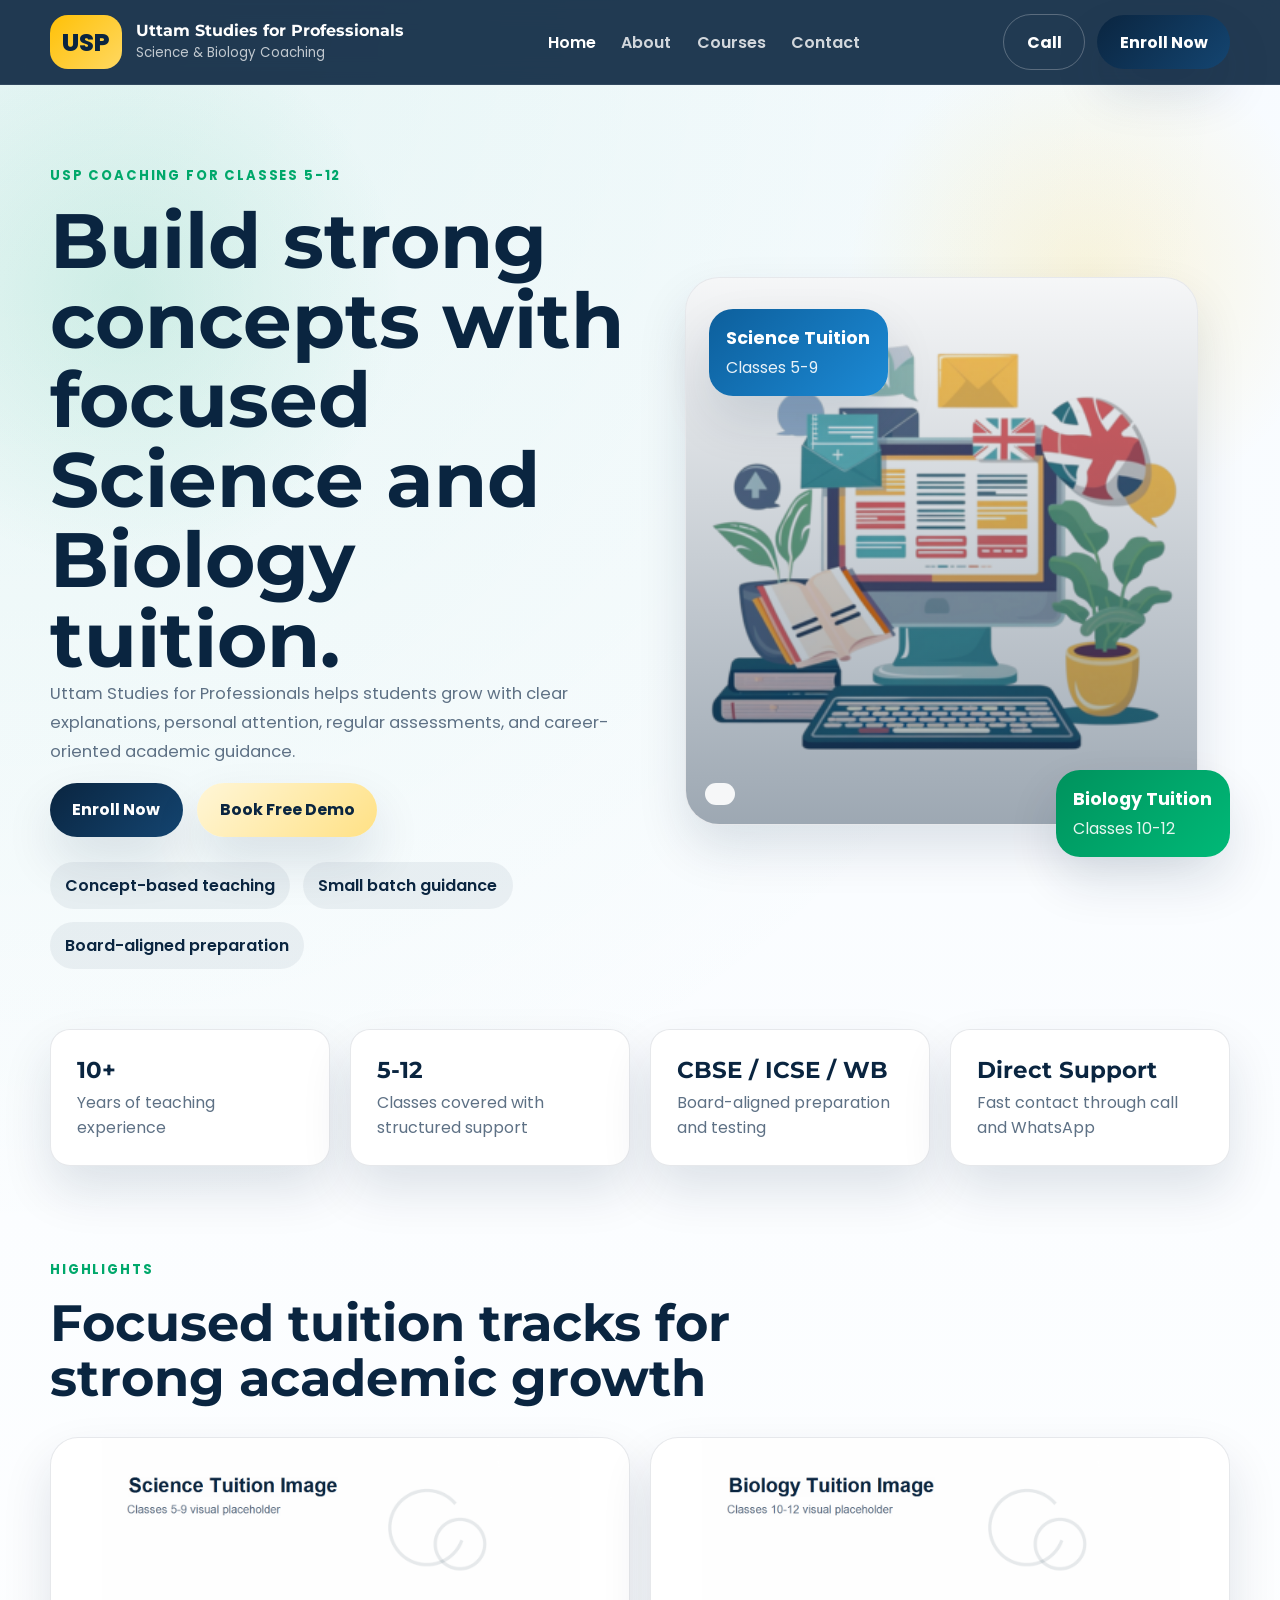
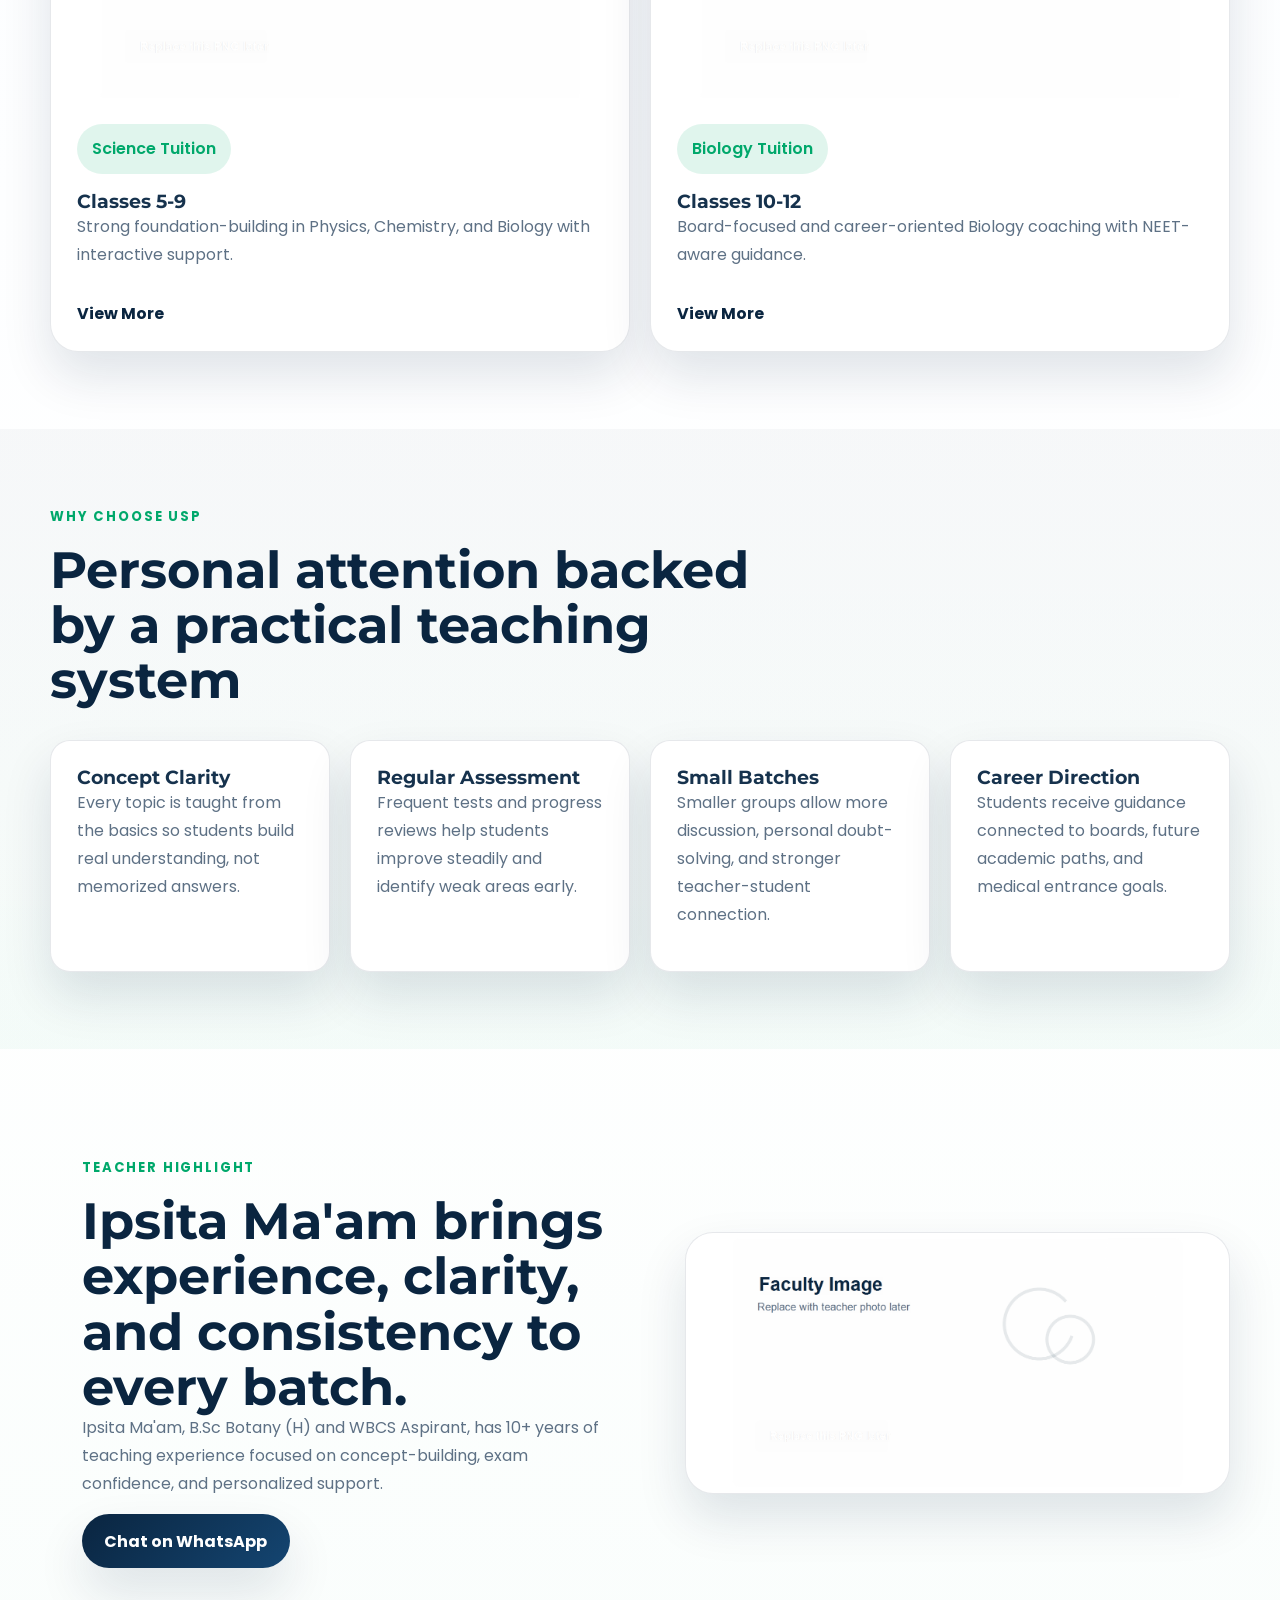
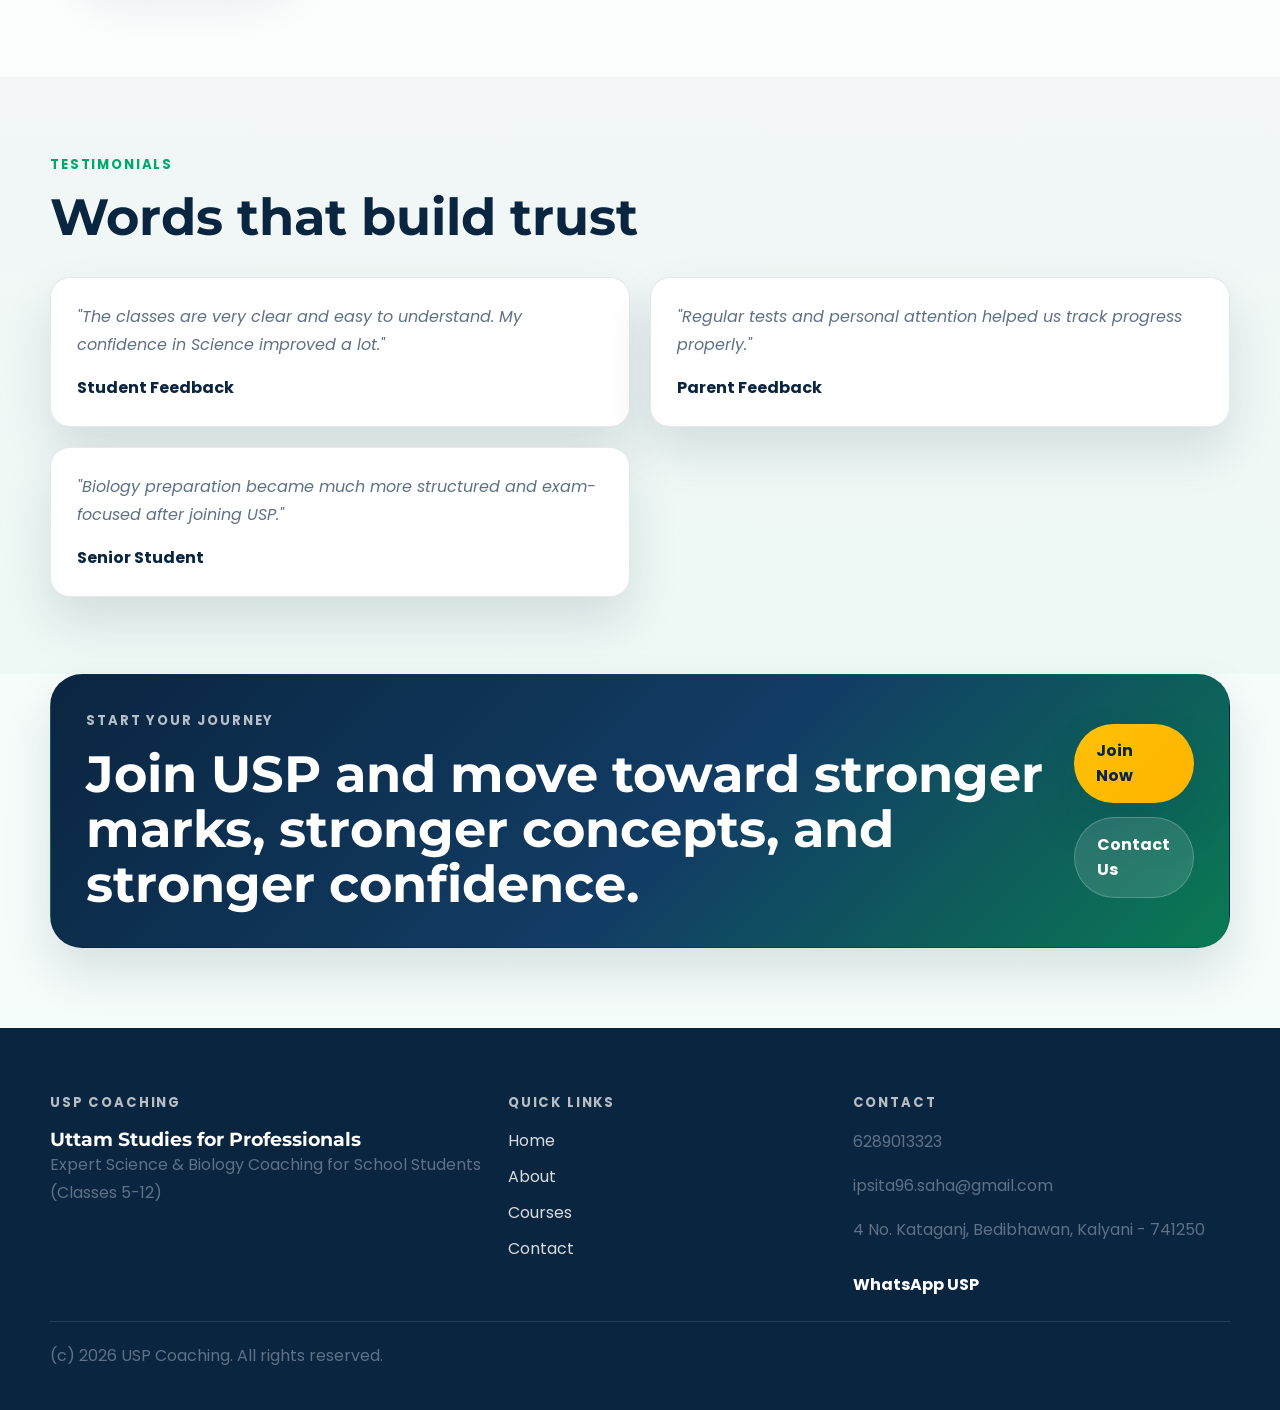
==== commit 216f9d5f: "2nd commi" ====
--- a/index.html
+++ b/index.html
@@ -40,7 +40,7 @@
         <div class="hero-media reveal">
           <div class="hero-photo-card">
             <img src="assets/images/hero-main.png" alt="USP classroom main visual">
-            <div class="hero-photo-note">Replace `assets/images/hero-main.png` later</div>
+            <div class="hero-photo-note"></div>
           </div>
           <div class="hero-floating-card card-accent-blue">
             <strong>Science Tuition</strong>
